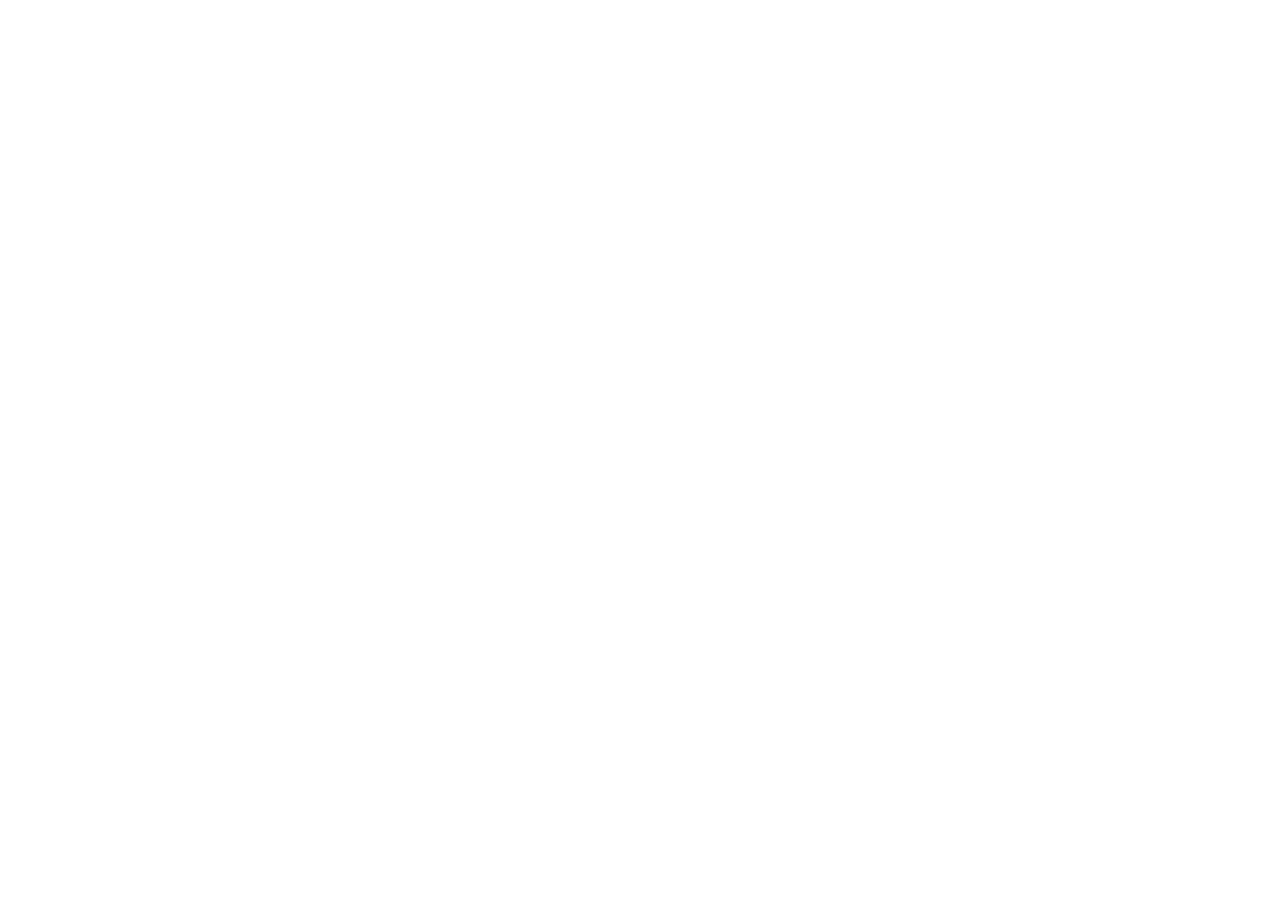
==== index.html @ 9032f62a "First commit" ====
<!DOCTYPE html>
<html>
<head>
    <meta charset='utf-8'>
    <meta http-equiv='X-UA-Compatible' content='IE=edge'>
    <title>Static Test HTML</title>
    <meta name='viewport' content='width=device-width, initial-scale=1'>
    
</head>
<body>
    
</body>
</html>
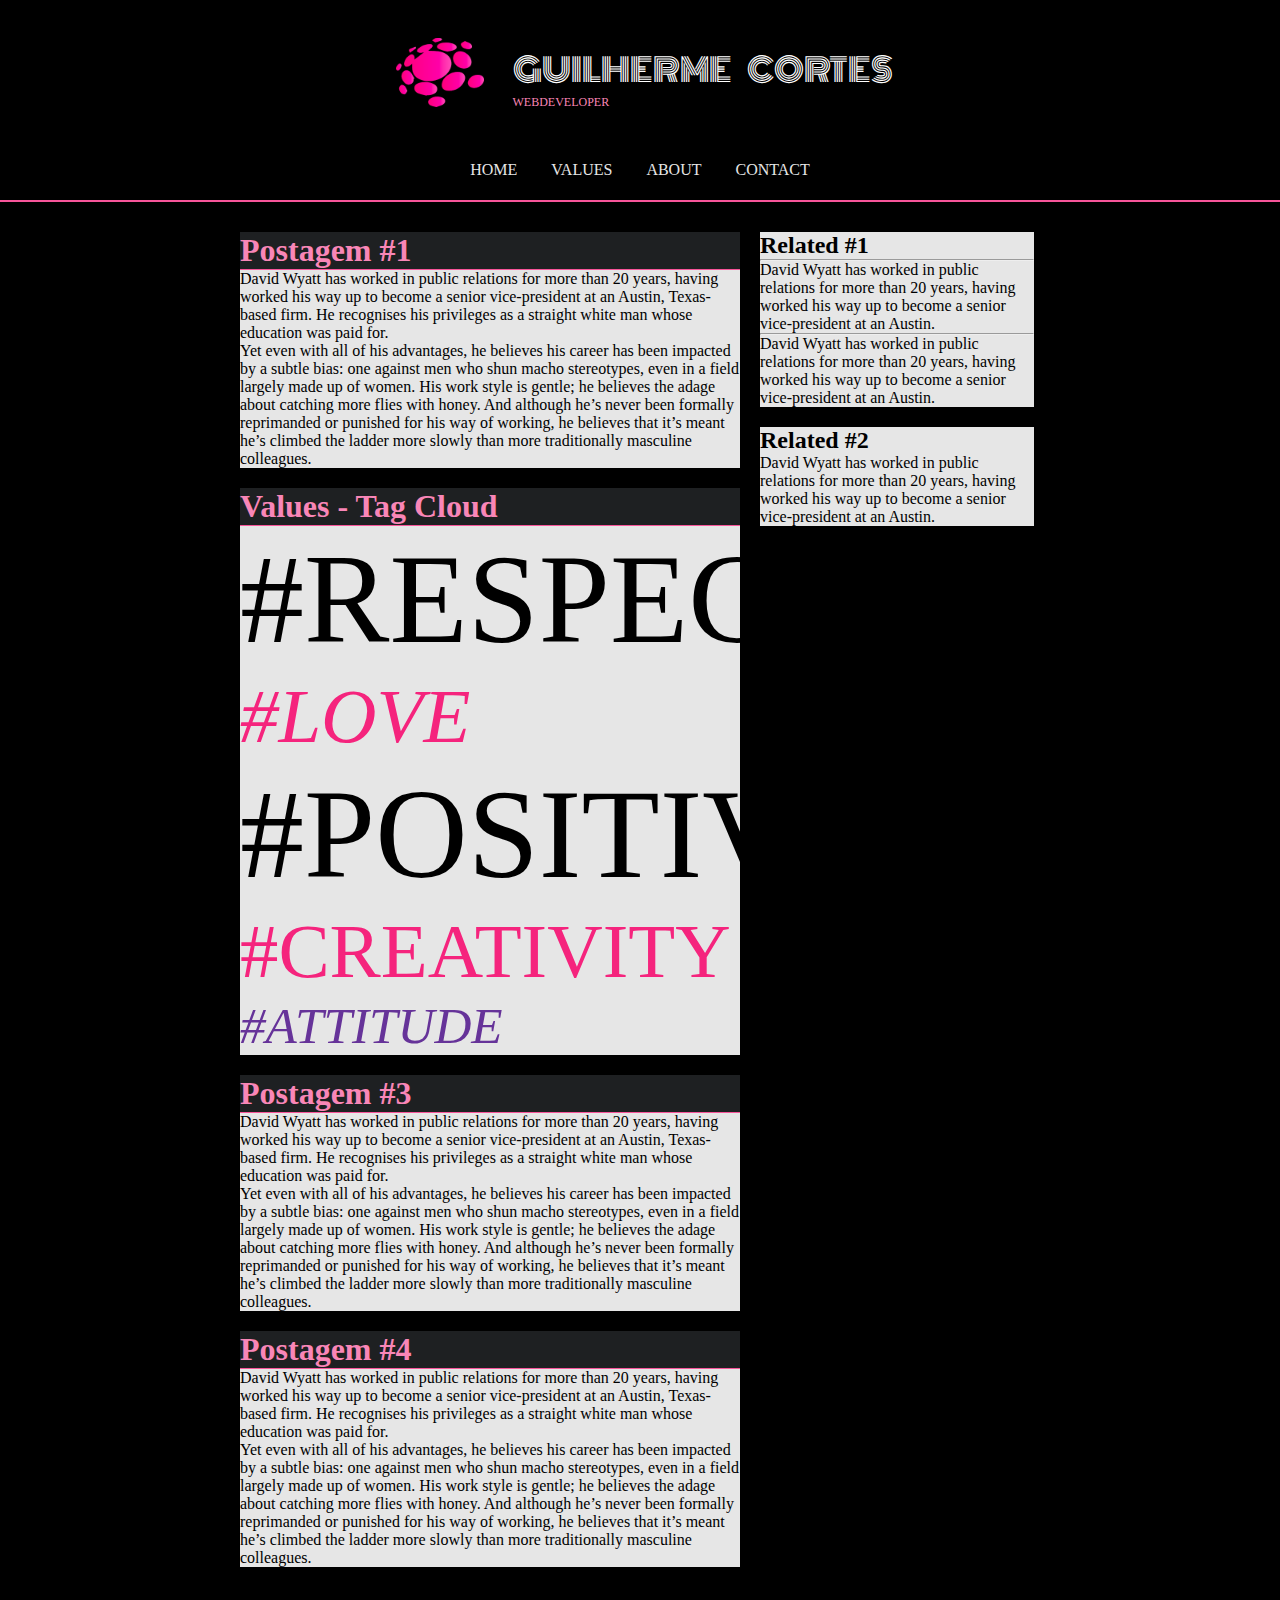
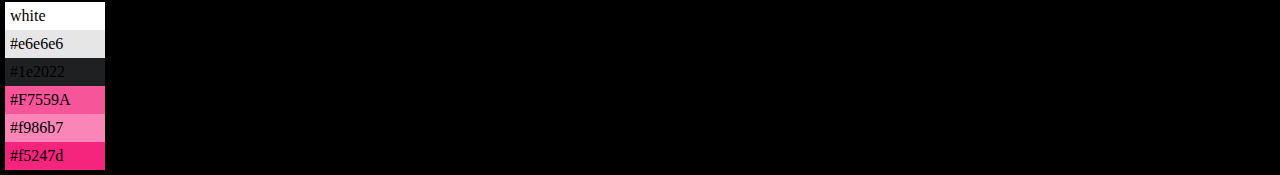
==== commit 06e4c928: "profile modifications" ====
--- a/index.html
+++ b/index.html
@@ -1,13 +1,92 @@
 <!DOCTYPE html>
 <html>
 <head>
-    <meta charset='utf-8'>
-    <meta http-equiv='X-UA-Compatible' content='IE=edge'>
-    <title>Static Test HTML</title>
-    <meta name='viewport' content='width=device-width, initial-scale=1'>
-    
+    <title>Guilherme Cortes - Codaisseur Project</title>
+	<meta charset="utf-8">
+	<link rel="stylesheet" type="text/css" href="styles/style.css">
+	<link rel="preconnect" href="https://fonts.gstatic.com">
+	<link href="https://fonts.googleapis.com/css2?family=Monoton&display=swap" rel="stylesheet">
+	<link href="https://fonts.googleapis.com/css2?family=Big+Shoulders+Inline+Text:wght@800&family=Monoton&display=swap" rel="stylesheet">
+
 </head>
 <body>
+    <header>
+        <div class="div-header">
+            <div class="div-logo">
+                <img src="images/logo.png" class="logo-img">
+                <div class="div-webdev-pink">
+                <span class="guilherme-logo">GUILHERME</span>
+                <p class="webdev-logo">WEBDEVELOPER</p>
+                </div>
+                <span class="cortes-logo">CORTES</span>			
+            </div>	
+            <nav>		
+                <a href="#">HOME</a>
+                <a href="#">VALUES</a>
+                <a href="#">ABOUT</a>
+                <a href="#">CONTACT</a>		
+            </nav>
+        </div>
     
+    </header>
+    
+    <main>
+        <div class="block-post">
+            <div class="postagem">
+                <h1>Postagem #1</h1>
+                <p>David Wyatt has worked in public relations for more than 20 years, having worked his way up to become a senior vice-president at an Austin, Texas-based firm. He recognises his privileges as a straight white man whose education was paid for.</p>  
+    
+                <p>Yet even with all of his advantages, he believes his career has been impacted by a subtle bias: one against men who shun macho stereotypes, even in a field largely made up of women. His work style is gentle; he believes the adage about catching more flies with honey. And although he’s never been formally reprimanded or punished for his way of working, he believes that it’s meant he’s climbed the ladder more slowly than more traditionally masculine colleagues. </p>
+            </div>
+            <div class="postagem">
+                <h1>Values - Tag Cloud</h1>
+                    <div class="wrapper">
+                        <span class="size-0">#RESPECT</span>
+                        <p class="size-1"><em>#LOVE</em></p>
+                        <span class="size-0">#POSITIVE</Span>
+                        <span class="size-1">#CREATIVITY</span>
+                        <span class="size-2"><em>#ATTITUDE</em></span>
+                    </div>	
+            </div>
+            <div class="postagem">
+                <h1>Postagem #3</h1>
+                <p>David Wyatt has worked in public relations for more than 20 years, having worked his way up to become a senior vice-president at an Austin, Texas-based firm. He recognises his privileges as a straight white man whose education was paid for.</p>  
+    
+                <p>Yet even with all of his advantages, he believes his career has been impacted by a subtle bias: one against men who shun macho stereotypes, even in a field largely made up of women. His work style is gentle; he believes the adage about catching more flies with honey. And although he’s never been formally reprimanded or punished for his way of working, he believes that it’s meant he’s climbed the ladder more slowly than more traditionally masculine colleagues. </p>
+            </div>
+            <div class="postagem">
+                <h1>Postagem #4</h1>
+                <p>David Wyatt has worked in public relations for more than 20 years, having worked his way up to become a senior vice-president at an Austin, Texas-based firm. He recognises his privileges as a straight white man whose education was paid for.</p>  
+    
+                <p>Yet even with all of his advantages, he believes his career has been impacted by a subtle bias: one against men who shun macho stereotypes, even in a field largely made up of women. His work style is gentle; he believes the adage about catching more flies with honey. And although he’s never been formally reprimanded or punished for his way of working, he believes that it’s meant he’s climbed the ladder more slowly than more traditionally masculine colleagues. </p>
+            </div>
+        </div>	
+        <aside class="block-related">
+            <div class="related-content">
+            <h2>Related #1</h2> <hr>
+                <p>David Wyatt has worked in public relations for more than 20 years, having worked his way up to become a senior vice-president at an Austin.</p>  <hr>
+                <p>David Wyatt has worked in public relations for more than 20 years, having worked his way up to become a senior vice-president at an Austin.</p>
+            </div>
+            <div class="related-content">
+            <h2>Related #2</h2>
+                <p>David Wyatt has worked in public relations for more than 20 years, having worked his way up to become a senior vice-president at an Austin.</p>
+            </div>
+        </aside>
+    </main>
+    
+    
+    <div id="color-palete">
+        <div id="ffffff" class="padding">white</div>
+        <div id="e6e6e6" class="padding">#e6e6e6</div>
+        <div id="a1e2022" class="padding">#1e2022</div>
+        <div id="F7559A" class="padding">#F7559A</div>
+        <div id="f986b7" class="padding">#f986b7</div>
+        <div id="f5247d" class="padding">#f5247d</div>
+    </div>
+    
+    
+    
+    
+    </body> 
 </body>
 </html>--- a/styles/style.css
+++ b/styles/style.css
@@ -0,0 +1,153 @@
+* {
+	margin: 0;
+	padding: 0;
+}
+/*
+* {border: 1px solid red;} 
+
+/**/
+html{
+	height: 100% /*Added to make background linear-gradient no 
+					repeat on the <body>. Ref.: https://stackoverflow.com/questions/2869212/css3-gradient-background-set-on-body-doesnt-stretch-but-instead-repeats*/
+}
+
+body {
+		/*
+	background: rgb(30,32,34);
+	background: linear-gradient(210deg, rgba(30,32,34,1) 50%, rgba(230,230,230,1) 100%);
+	background-repeat: no-repeat;
+	background-attachment: fixed; */
+	background-color: black;
+}
+
+.div-header {
+	min-width: 932px;
+	height: 200px;
+	margin: 0 auto;
+	text-align: center;
+	border-bottom: 2px solid #F7559A;
+}
+
+.div-logo {
+	display: inline-flex;
+	margin-top: 35px;
+	height: 75px;
+}
+
+.logo-img{
+	width: 100px;
+	height: 75px;
+	
+}
+
+.div-webdev-pink {
+	text-align: left;
+	margin-left: 25px;
+	margin-top: 10px;
+}
+.guilherme-logo {
+	font-family: 'Monoton', cursive;	
+	font-size: 2em;
+	color: #ffffff;
+
+}
+
+.cortes-logo {	
+	margin-left: 15px;
+	margin-top: 10px;
+	font-family: 'Monoton', cursive;
+	font-size: 2em;
+	color: #ffffff;
+}
+
+.webdev-logo {
+	color: #f986b7;
+	font-size: 0.75em;
+}
+
+/* Format <nav> and anchors inside nav-bar div
+--------------------------------*/
+nav {
+	margin-top: 32px;
+	
+}
+
+nav a{
+
+	display: inline-block;
+	padding: 15px 0;
+	margin: 0 15px;
+	text-decoration: none;
+	color: #e6e6e6;
+	font-size: 1em;	
+
+
+}
+
+nav a:hover {
+	
+	color: white;
+	border-bottom: solid 2px #F7559A;
+}
+
+#color-palete{
+	width: 100px;
+	padding: 5px;
+}
+.padding {
+	padding: 5px;
+	border: none;
+}
+
+/* Format <main> and post div
+--------------------------------*/
+
+main {
+	width: 800px;
+	min-width: 800px;
+	margin: 10px auto;
+	display: flex;
+}
+
+.postagem {
+	background-color: #e6e6e6;
+	margin: 20px 0;
+	width: 500px;
+	/*border: 2px solid #F7559A;*/
+	
+}
+
+.postagem h1 {
+	border-bottom: 1px solid #F7559A;
+	background-color: #1e2022;
+	color: #f986b7;
+}
+
+/* Format <aside> related content
+--------------------------------*/
+
+.related-content {
+	width: 274px;
+	background-color: #e6e6e6;
+	margin-top: 20px;
+	margin-left: 20px;
+
+}
+
+/* Formatting hashtags# -- Viewport units ("vh" e "vw")
+--------------------------------*/
+
+.size-0 {font-size: 10vw;}
+.size-1 {font-size: 6vw; color: #f5247d}
+.size-2 {font-size: 4vw; color: rebeccapurple;}
+.wrapper{}
+
+
+/* Pallete colors
+--------------------------------*/
+#F7559A { background-color: #F7559A }
+#ffffff { background-color: #ffffff }
+#a1e2022 { background-color: #1e2022 }
+#f986b7 { background-color: #f986b7 }
+#f5247d { background-color: #f5247d }
+#e6e6e6 { background-color: #e6e6e6 }
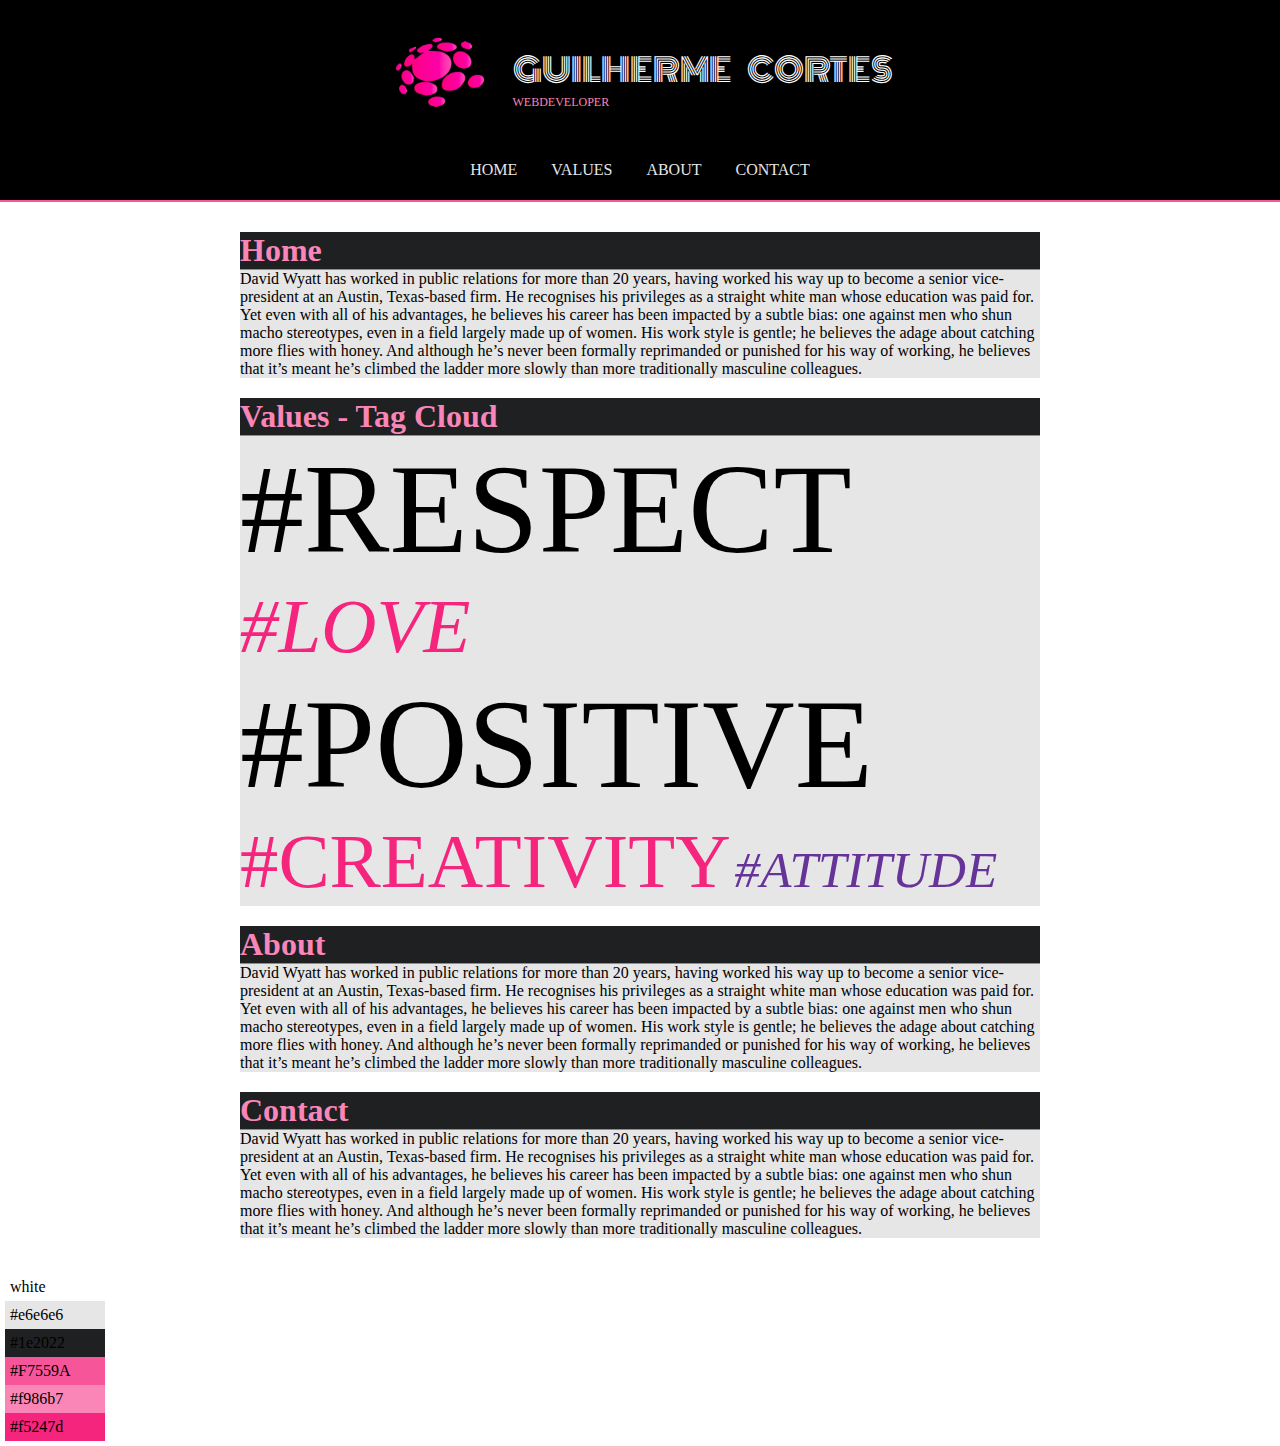
==== commit 61baaaa6: "New Content" ====
--- a/index.html
+++ b/index.html
@@ -33,7 +33,7 @@
     <main>
         <div class="block-post">
             <div class="postagem">
-                <h1>Postagem #1</h1>
+                <h1>Home</h1>
                 <p>David Wyatt has worked in public relations for more than 20 years, having worked his way up to become a senior vice-president at an Austin, Texas-based firm. He recognises his privileges as a straight white man whose education was paid for.</p>  
     
                 <p>Yet even with all of his advantages, he believes his career has been impacted by a subtle bias: one against men who shun macho stereotypes, even in a field largely made up of women. His work style is gentle; he believes the adage about catching more flies with honey. And although he’s never been formally reprimanded or punished for his way of working, he believes that it’s meant he’s climbed the ladder more slowly than more traditionally masculine colleagues. </p>
@@ -49,29 +49,19 @@
                     </div>	
             </div>
             <div class="postagem">
-                <h1>Postagem #3</h1>
+                <h1>About</h1>
                 <p>David Wyatt has worked in public relations for more than 20 years, having worked his way up to become a senior vice-president at an Austin, Texas-based firm. He recognises his privileges as a straight white man whose education was paid for.</p>  
     
                 <p>Yet even with all of his advantages, he believes his career has been impacted by a subtle bias: one against men who shun macho stereotypes, even in a field largely made up of women. His work style is gentle; he believes the adage about catching more flies with honey. And although he’s never been formally reprimanded or punished for his way of working, he believes that it’s meant he’s climbed the ladder more slowly than more traditionally masculine colleagues. </p>
             </div>
             <div class="postagem">
-                <h1>Postagem #4</h1>
+                <h1>Contact</h1>
                 <p>David Wyatt has worked in public relations for more than 20 years, having worked his way up to become a senior vice-president at an Austin, Texas-based firm. He recognises his privileges as a straight white man whose education was paid for.</p>  
     
                 <p>Yet even with all of his advantages, he believes his career has been impacted by a subtle bias: one against men who shun macho stereotypes, even in a field largely made up of women. His work style is gentle; he believes the adage about catching more flies with honey. And although he’s never been formally reprimanded or punished for his way of working, he believes that it’s meant he’s climbed the ladder more slowly than more traditionally masculine colleagues. </p>
             </div>
         </div>	
-        <aside class="block-related">
-            <div class="related-content">
-            <h2>Related #1</h2> <hr>
-                <p>David Wyatt has worked in public relations for more than 20 years, having worked his way up to become a senior vice-president at an Austin.</p>  <hr>
-                <p>David Wyatt has worked in public relations for more than 20 years, having worked his way up to become a senior vice-president at an Austin.</p>
-            </div>
-            <div class="related-content">
-            <h2>Related #2</h2>
-                <p>David Wyatt has worked in public relations for more than 20 years, having worked his way up to become a senior vice-president at an Austin.</p>
-            </div>
-        </aside>
+        
     </main>
     
     
--- a/styles/style.css
+++ b/styles/style.css
@@ -17,7 +17,7 @@
 	background: linear-gradient(210deg, rgba(30,32,34,1) 50%, rgba(230,230,230,1) 100%);
 	background-repeat: no-repeat;
 	background-attachment: fixed; */
-	background-color: black;
+	background-color: whitesmoke);
 }
 
 .div-header {
@@ -26,6 +26,7 @@
 	margin: 0 auto;
 	text-align: center;
 	border-bottom: 2px solid #F7559A;
+	background-color: black;
 }
 
 .div-logo {
@@ -112,7 +113,7 @@
 .postagem {
 	background-color: #e6e6e6;
 	margin: 20px 0;
-	width: 500px;
+	width: 800px;
 	/*border: 2px solid #F7559A;*/
 	
 }
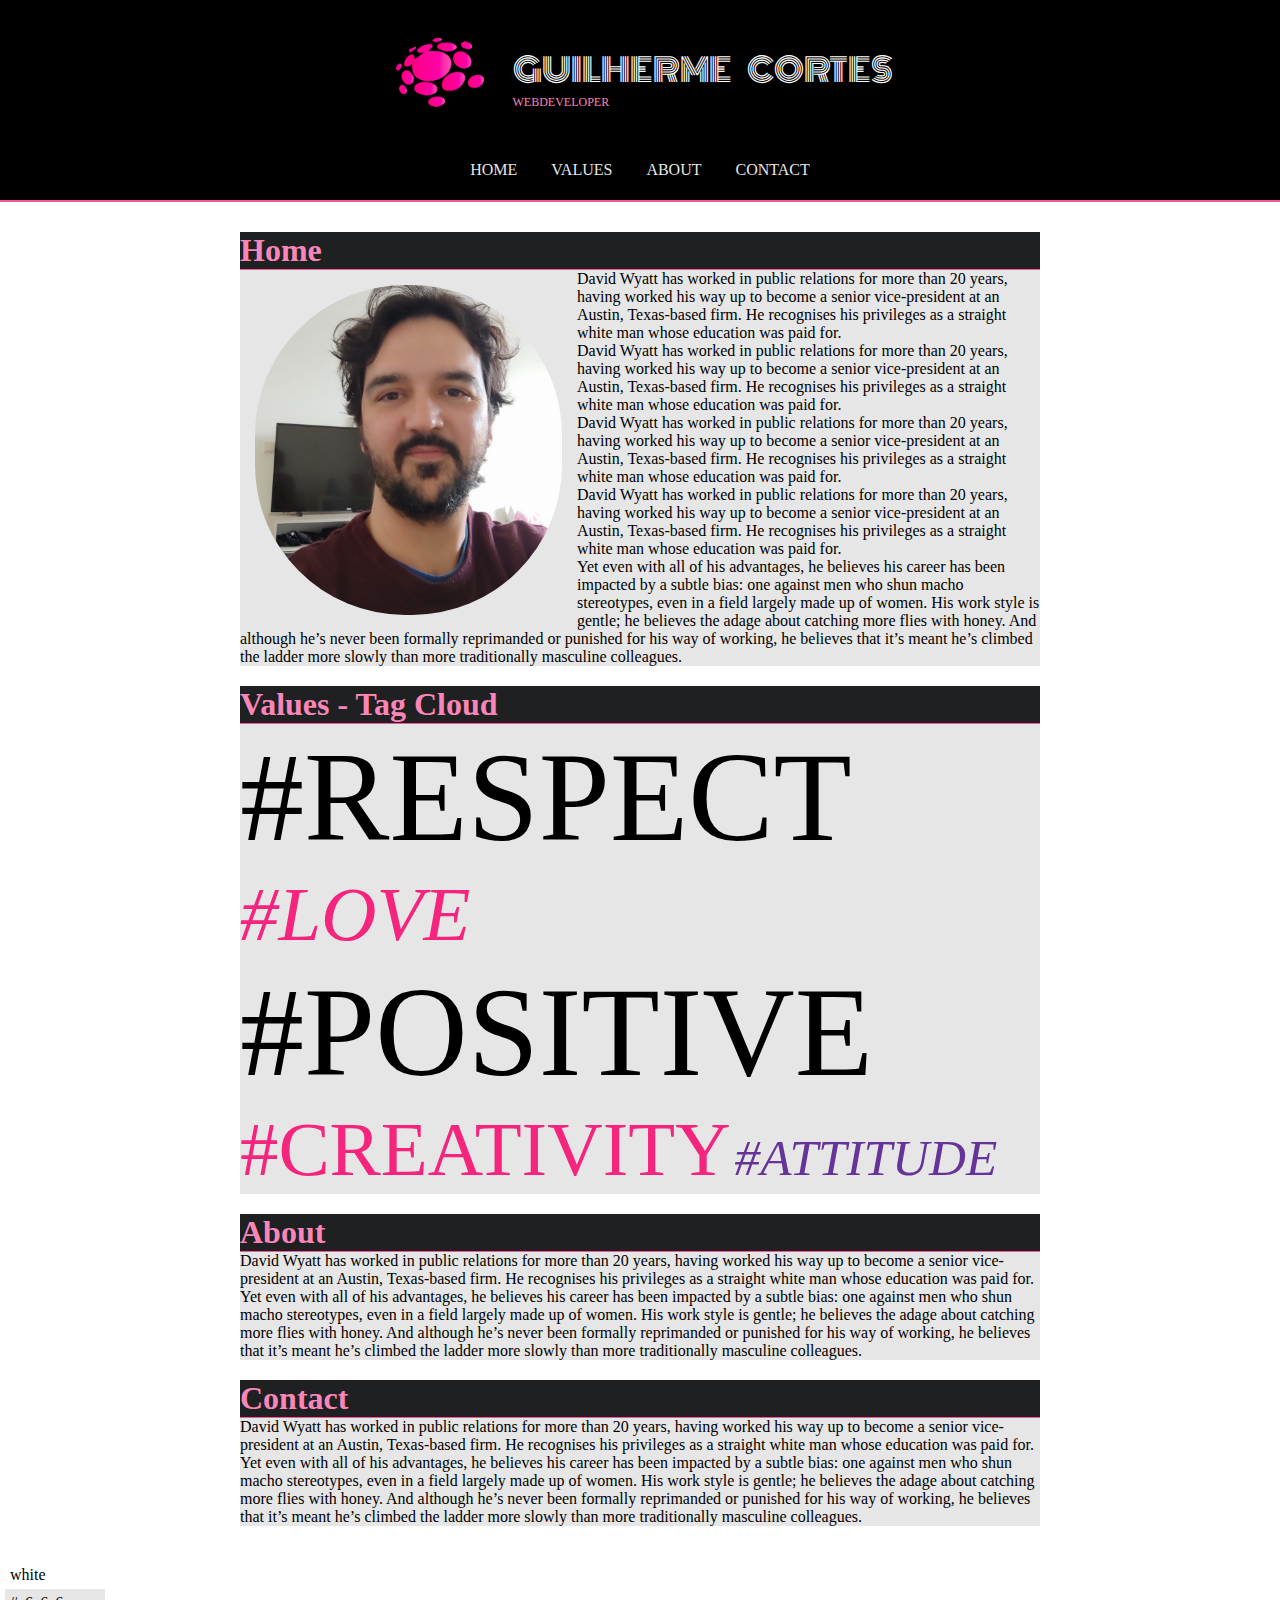
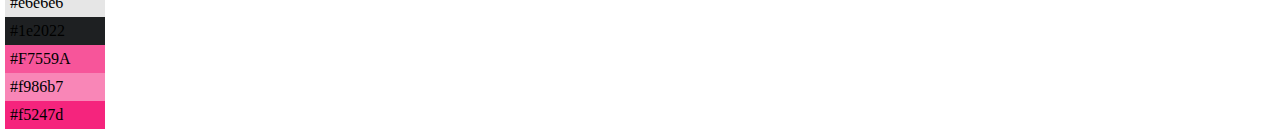
==== commit 74831cc8: "New Content 2" ====
--- a/index.html
+++ b/index.html
@@ -34,6 +34,10 @@
         <div class="block-post">
             <div class="postagem">
                 <h1>Home</h1>
+                <img src="images/perfil-coda.jpeg" alt="" id="perfil">
+                <p>David Wyatt has worked in public relations for more than 20 years, having worked his way up to become a senior vice-president at an Austin, Texas-based firm. He recognises his privileges as a straight white man whose education was paid for.</p>  
+                <p>David Wyatt has worked in public relations for more than 20 years, having worked his way up to become a senior vice-president at an Austin, Texas-based firm. He recognises his privileges as a straight white man whose education was paid for.</p>  
+                <p>David Wyatt has worked in public relations for more than 20 years, having worked his way up to become a senior vice-president at an Austin, Texas-based firm. He recognises his privileges as a straight white man whose education was paid for.</p>  
                 <p>David Wyatt has worked in public relations for more than 20 years, having worked his way up to become a senior vice-president at an Austin, Texas-based firm. He recognises his privileges as a straight white man whose education was paid for.</p>  
     
                 <p>Yet even with all of his advantages, he believes his career has been impacted by a subtle bias: one against men who shun macho stereotypes, even in a field largely made up of women. His work style is gentle; he believes the adage about catching more flies with honey. And although he’s never been formally reprimanded or punished for his way of working, he believes that it’s meant he’s climbed the ladder more slowly than more traditionally masculine colleagues. </p>
--- a/styles/style.css
+++ b/styles/style.css
@@ -39,6 +39,13 @@
 	width: 100px;
 	height: 75px;
 	
+}
+#perfil {
+	width: 307px;
+	height: 330px;
+	float: left;
+	border-radius: 150px;
+	margin: 15px;
 }
 
 .div-webdev-pink {
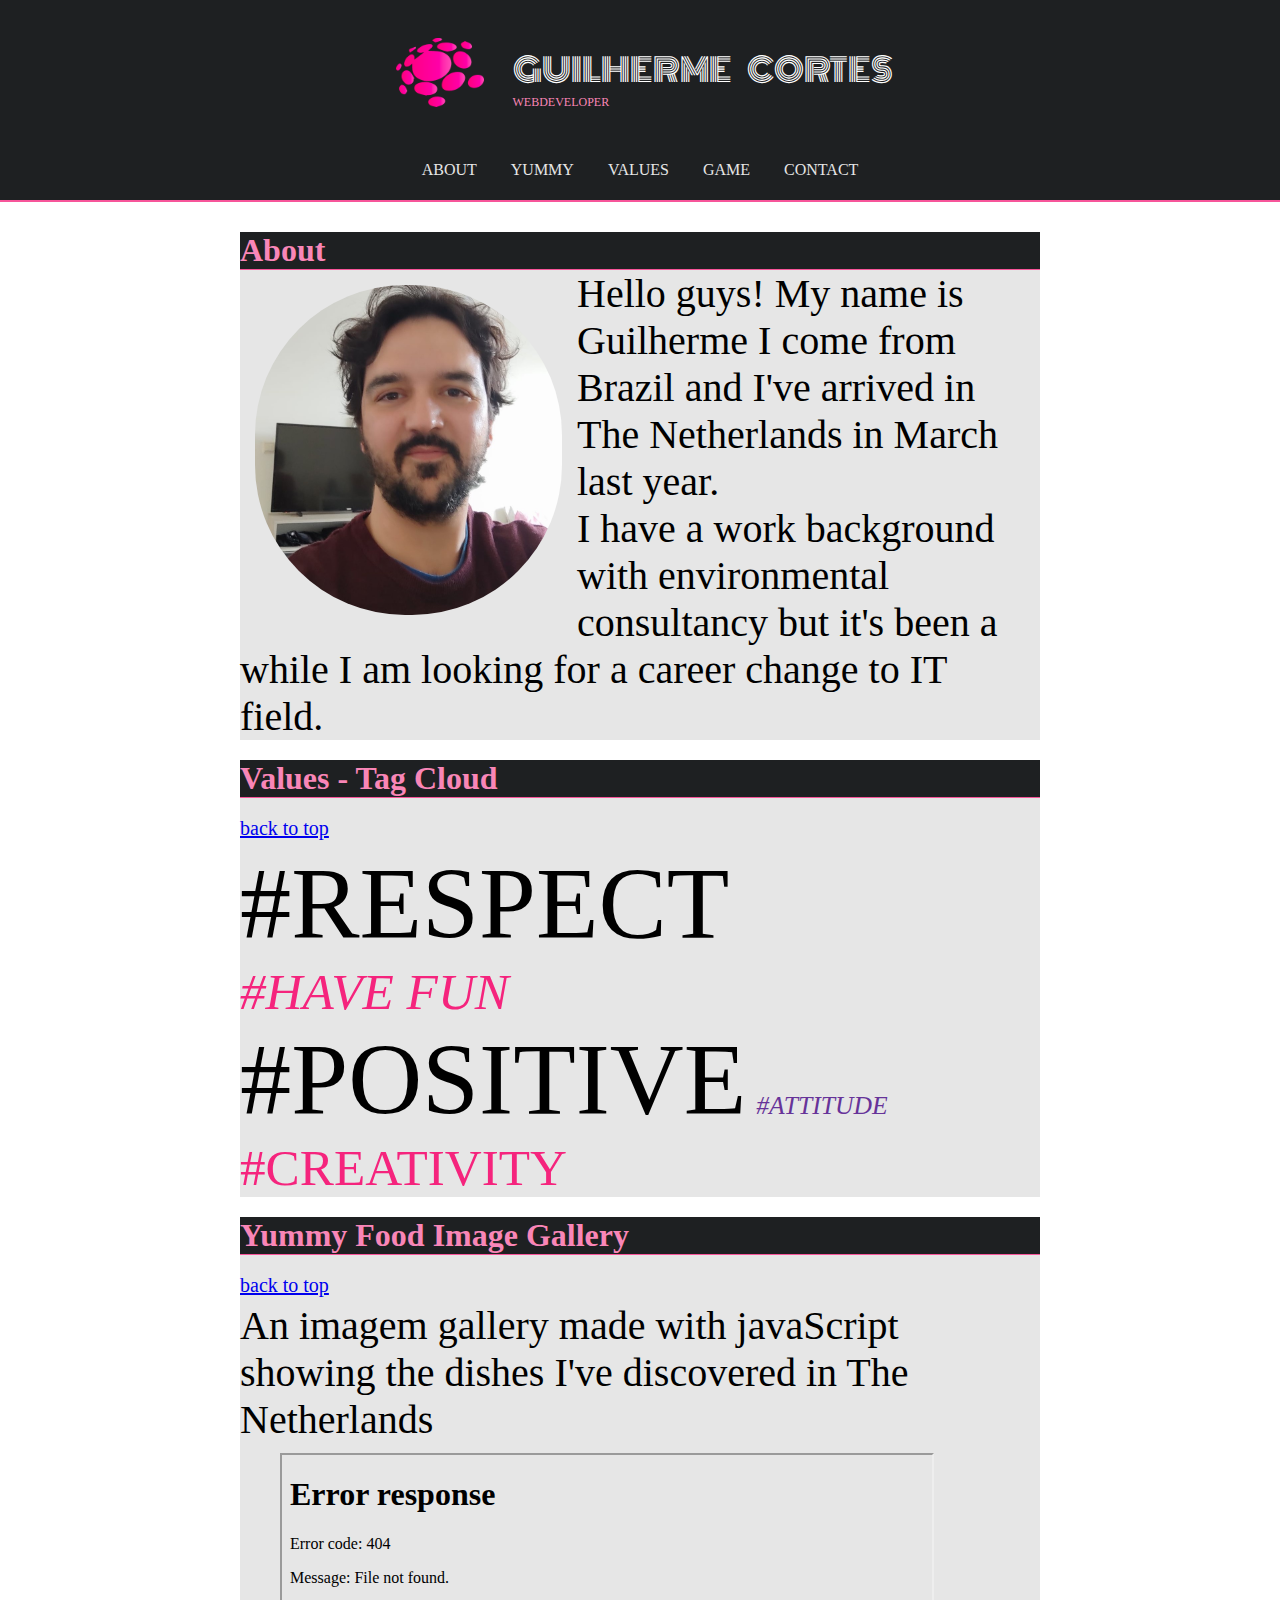
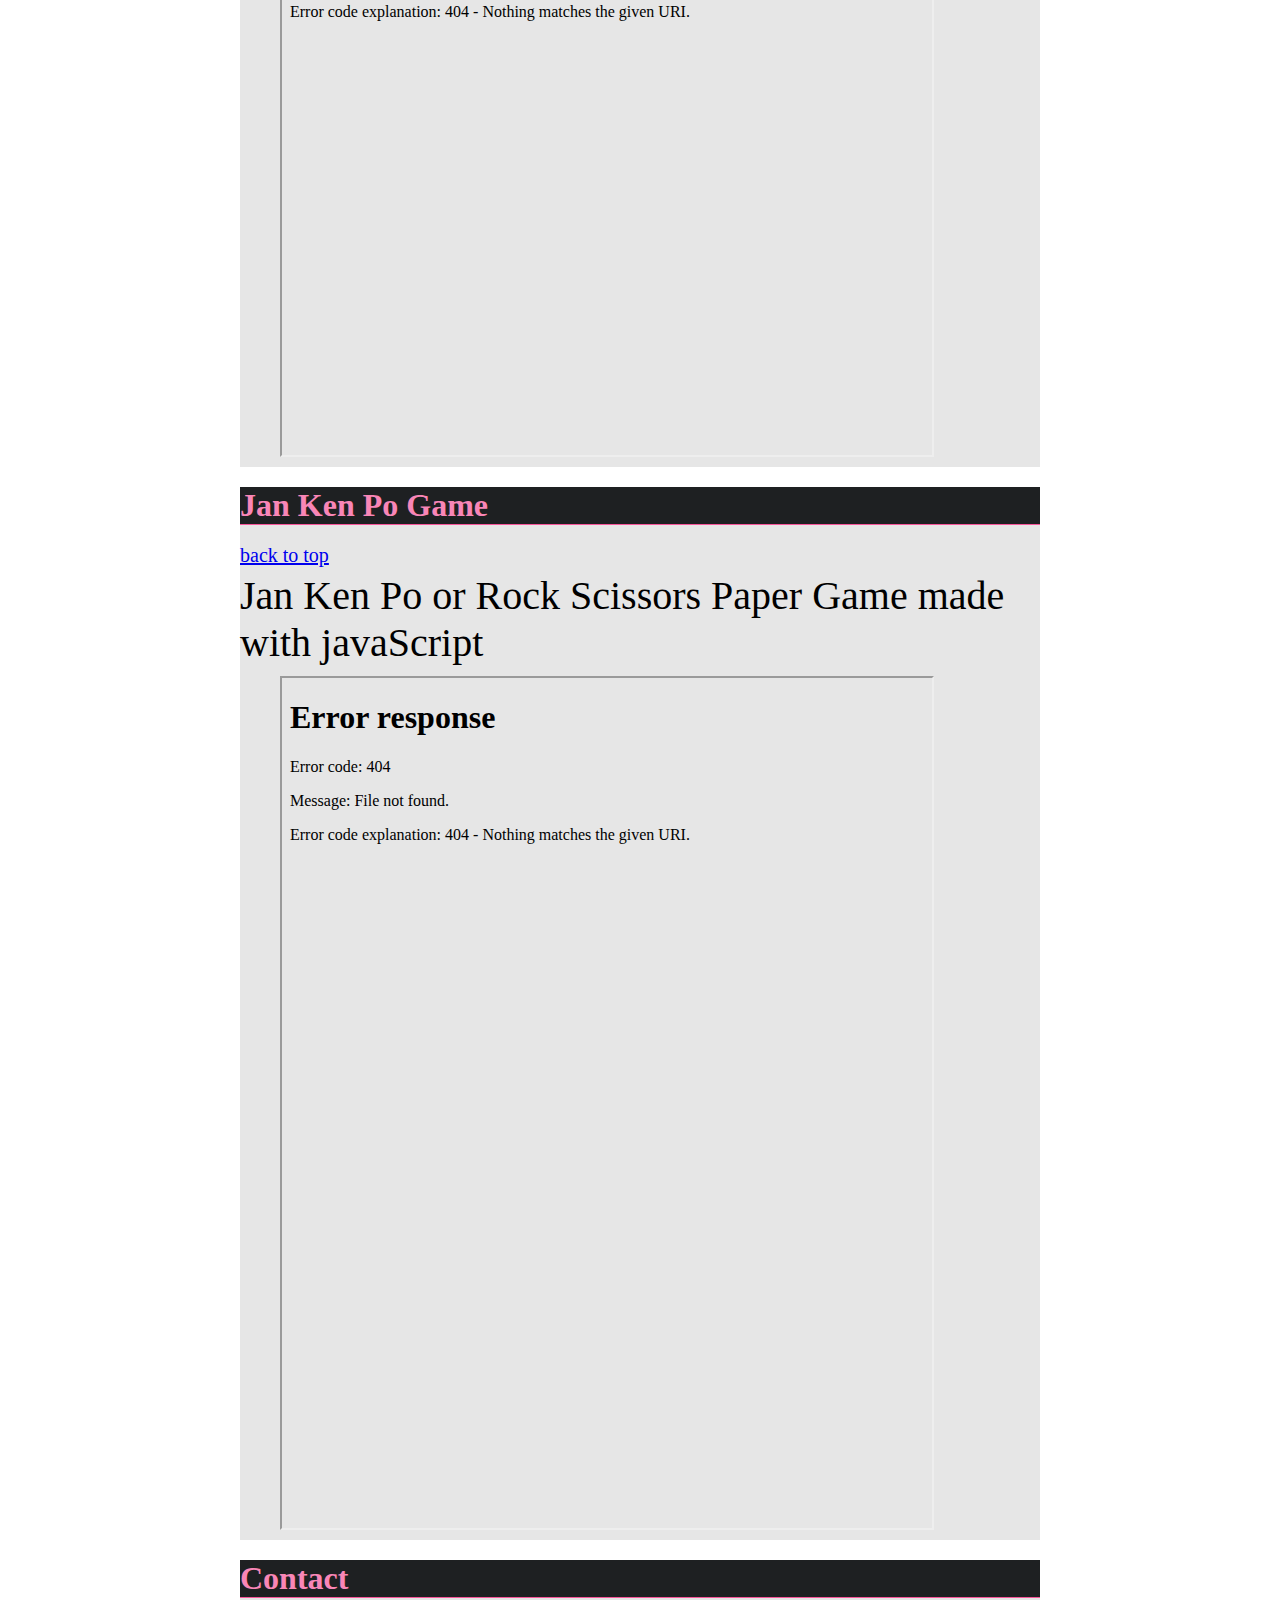
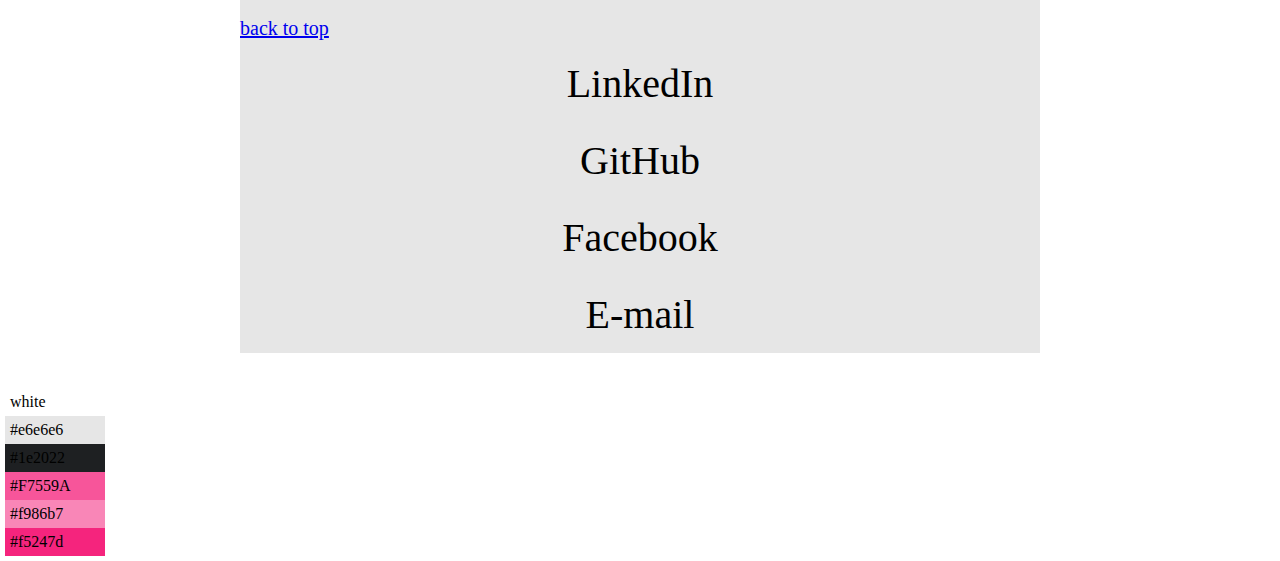
==== commit ad867cea: "final version 1.0" ====
--- a/index.html
+++ b/index.html
@@ -11,20 +11,21 @@
 </head>
 <body>
     <header>
-        <div class="div-header">
+        <div class="div-header" id="top">
             <div class="div-logo">
                 <img src="images/logo.png" class="logo-img">
                 <div class="div-webdev-pink">
-                <span class="guilherme-logo">GUILHERME</span>
-                <p class="webdev-logo">WEBDEVELOPER</p>
+                    <span class="guilherme-logo">GUILHERME</span>
+                    <p class="webdev-logo">WEBDEVELOPER</p>
                 </div>
                 <span class="cortes-logo">CORTES</span>			
             </div>	
             <nav>		
-                <a href="#">HOME</a>
-                <a href="#">VALUES</a>
-                <a href="#">ABOUT</a>
-                <a href="#">CONTACT</a>		
+                <a href="#about">ABOUT</a>
+                <a href="#food">YUMMY</a>
+                <a href="#values">VALUES</a>
+                <a href="#game">GAME</a>
+                <a href="#contact">CONTACT</a>		
             </nav>
         </div>
     
@@ -32,38 +33,57 @@
     
     <main>
         <div class="block-post">
-            <div class="postagem">
-                <h1>Home</h1>
-                <img src="images/perfil-coda.jpeg" alt="" id="perfil">
-                <p>David Wyatt has worked in public relations for more than 20 years, having worked his way up to become a senior vice-president at an Austin, Texas-based firm. He recognises his privileges as a straight white man whose education was paid for.</p>  
-                <p>David Wyatt has worked in public relations for more than 20 years, having worked his way up to become a senior vice-president at an Austin, Texas-based firm. He recognises his privileges as a straight white man whose education was paid for.</p>  
-                <p>David Wyatt has worked in public relations for more than 20 years, having worked his way up to become a senior vice-president at an Austin, Texas-based firm. He recognises his privileges as a straight white man whose education was paid for.</p>  
-                <p>David Wyatt has worked in public relations for more than 20 years, having worked his way up to become a senior vice-president at an Austin, Texas-based firm. He recognises his privileges as a straight white man whose education was paid for.</p>  
-    
-                <p>Yet even with all of his advantages, he believes his career has been impacted by a subtle bias: one against men who shun macho stereotypes, even in a field largely made up of women. His work style is gentle; he believes the adage about catching more flies with honey. And although he’s never been formally reprimanded or punished for his way of working, he believes that it’s meant he’s climbed the ladder more slowly than more traditionally masculine colleagues. </p>
+            <div class="postagem" id="about">
+                <h1>About</h1>
+                <img src="images/perfil-coda.jpeg" alt="" class="wrapper" id="perfil">
+                <p>Hello guys! My name is Guilherme I come from Brazil and I've arrived 
+                    in The Netherlands in March last year.</p>
+                <p>I have a work background with environmental consultancy but it's been 
+                    a while I am looking for a career change to IT field.</p>
+                
             </div>
-            <div class="postagem">
-                <h1>Values - Tag Cloud</h1>
+            <div class="postagem" id="values">
+                <h1>Values - Tag Cloud</h1><a href="#top" class="back">back to top</a>
                     <div class="wrapper">
                         <span class="size-0">#RESPECT</span>
-                        <p class="size-1"><em>#LOVE</em></p>
+                        <p class="size-1"><em>#HAVE FUN</em></p>
                         <span class="size-0">#POSITIVE</Span>
+                        <span class="size-2"><em>#ATTITUDE</em></span>
                         <span class="size-1">#CREATIVITY</span>
-                        <span class="size-2"><em>#ATTITUDE</em></span>
                     </div>	
             </div>
-            <div class="postagem">
-                <h1>About</h1>
-                <p>David Wyatt has worked in public relations for more than 20 years, having worked his way up to become a senior vice-president at an Austin, Texas-based firm. He recognises his privileges as a straight white man whose education was paid for.</p>  
-    
-                <p>Yet even with all of his advantages, he believes his career has been impacted by a subtle bias: one against men who shun macho stereotypes, even in a field largely made up of women. His work style is gentle; he believes the adage about catching more flies with honey. And although he’s never been formally reprimanded or punished for his way of working, he believes that it’s meant he’s climbed the ladder more slowly than more traditionally masculine colleagues. </p>
+            <div class="postagem" id="food">
+                <h1>Yummy Food Image Gallery</h1><a href="#top" class="back">back to top</a>
+                <p> An imagem gallery made with javaScript showing the dishes I've discovered in 
+                    The Netherlands</p>
+                <iframe id="inlineFrame"
+                title="Inline Frame Example"
+                width="650"
+                height="600"
+                src="/home/guilherme/Desktop/web-developer/mozilla/javaScript/image-gallery/gallery-start/index.html">
+                </iframe>
             </div>
-            <div class="postagem">
-                <h1>Contact</h1>
-                <p>David Wyatt has worked in public relations for more than 20 years, having worked his way up to become a senior vice-president at an Austin, Texas-based firm. He recognises his privileges as a straight white man whose education was paid for.</p>  
-    
-                <p>Yet even with all of his advantages, he believes his career has been impacted by a subtle bias: one against men who shun macho stereotypes, even in a field largely made up of women. His work style is gentle; he believes the adage about catching more flies with honey. And although he’s never been formally reprimanded or punished for his way of working, he believes that it’s meant he’s climbed the ladder more slowly than more traditionally masculine colleagues. </p>
+
+            <div class="postagem" id="game">
+                <h1>Jan Ken Po Game</h1><a href="#top" class="back">back to top</a>
+                <p> Jan Ken Po or Rock Scissors Paper Game made with javaScript</p>
+                <iframe id="inlineFrame"
+                title="Inline Frame Example"
+                width="650"
+                height="850"
+                src="/home/guilherme/Desktop/web-developer/mozilla/javaScript/jokenpo/jokenpo-v3.html">
+                </iframe>
             </div>
+
+            <div class="postagem" id="contact">
+                <h1>Contact</h1> <a href="#top" class="back">back to top</a>
+                <ul>
+                    <li>LinkedIn</li>
+                    <li>GitHub</li>
+                    <li>Facebook</li>
+                    <li>E-mail</li>
+                </ul>
+                </div>
         </div>	
         
     </main>
--- a/styles/style.css
+++ b/styles/style.css
@@ -26,7 +26,7 @@
 	margin: 0 auto;
 	text-align: center;
 	border-bottom: 2px solid #F7559A;
-	background-color: black;
+	background-color: #1e2022;
 }
 
 .div-logo {
@@ -46,7 +46,10 @@
 	float: left;
 	border-radius: 150px;
 	margin: 15px;
+	display: flow-root;
 }
+
+
 
 .div-webdev-pink {
 	text-align: left;
@@ -97,6 +100,10 @@
 	color: white;
 	border-bottom: solid 2px #F7559A;
 }
+.back {
+	font-size: 0.5em;
+	text-align: right;
+}
 
 #color-palete{
 	width: 100px;
@@ -117,10 +124,17 @@
 	display: flex;
 }
 
+#inlineFrame {
+	margin-top: 10px;
+	margin-left: 40px;
+	text-align: center;
+}
+
 .postagem {
 	background-color: #e6e6e6;
 	margin: 20px 0;
 	width: 800px;
+	font-size: 2.5em
 	/*border: 2px solid #F7559A;*/
 	
 }
@@ -129,10 +143,16 @@
 	border-bottom: 1px solid #F7559A;
 	background-color: #1e2022;
 	color: #f986b7;
+	font-size: 0.8em
+	}
+
+li {
+	padding: 15px;
+	text-align: center;
+	list-style-type: none;
 }
-
 /* Format <aside> related content
---------------------------------*/
+--------------------------------
 
 .related-content {
 	width: 274px;
@@ -140,14 +160,14 @@
 	margin-top: 20px;
 	margin-left: 20px;
 
-}
+}*/
 
 /* Formatting hashtags# -- Viewport units ("vh" e "vw")
 --------------------------------*/
 
-.size-0 {font-size: 10vw;}
-.size-1 {font-size: 6vw; color: #f5247d}
-.size-2 {font-size: 4vw; color: rebeccapurple;}
+.size-0 {font-size: 8vw;}
+.size-1 {font-size: 4vw; color: #f5247d}
+.size-2 {font-size: 2vw; color: rebeccapurple;}
 .wrapper{}
 
 
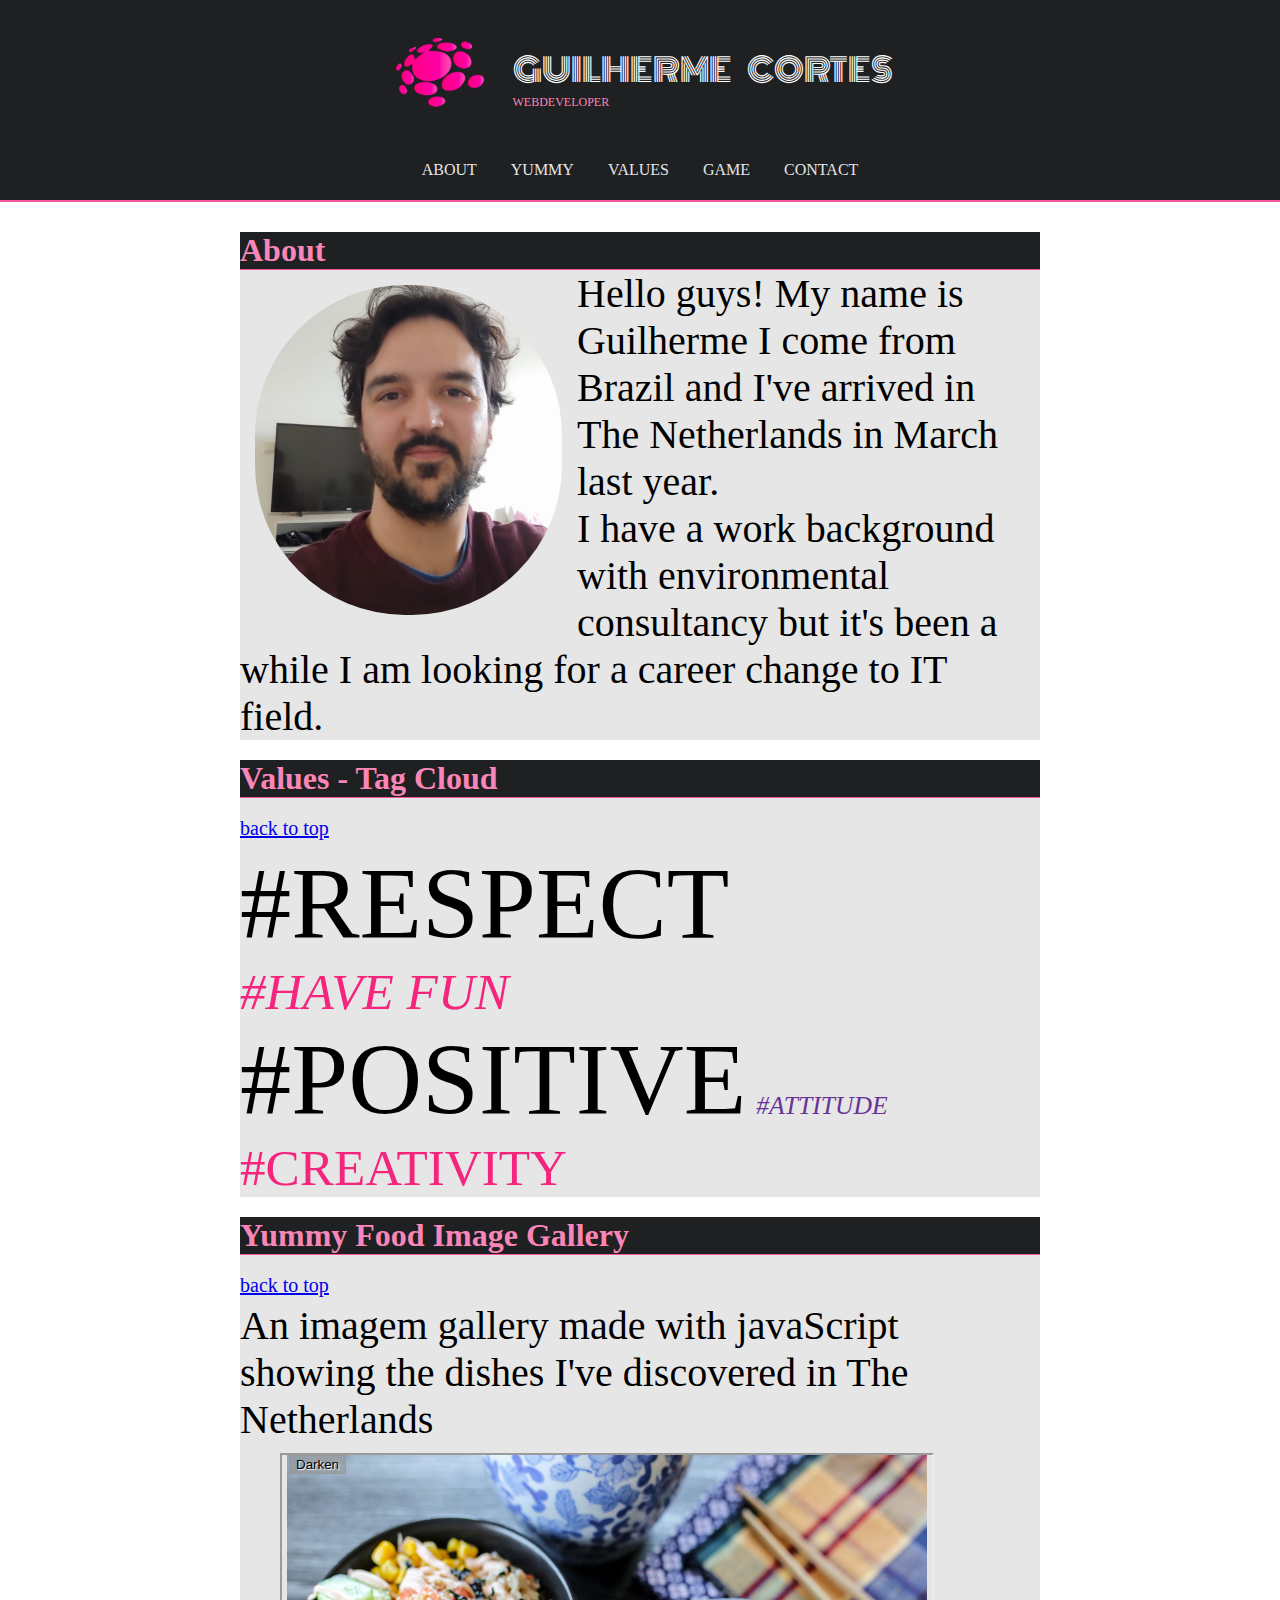
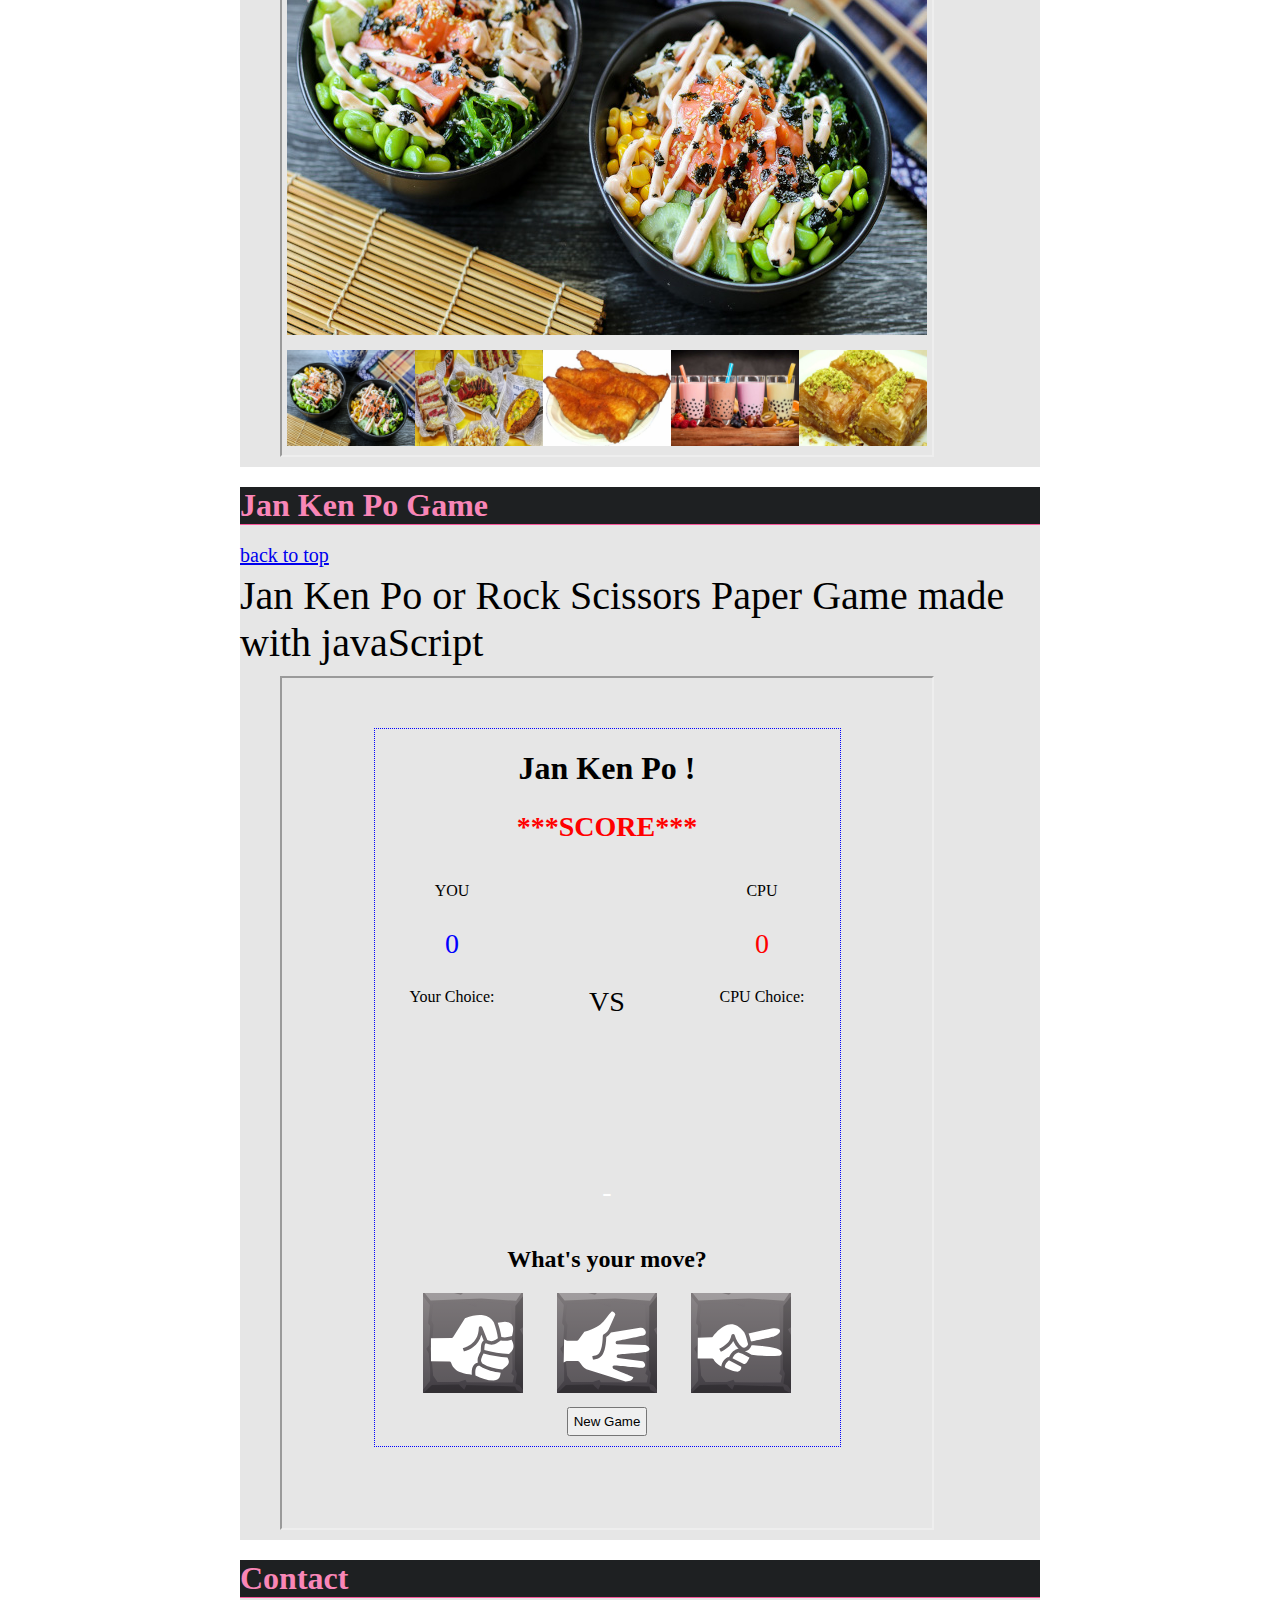
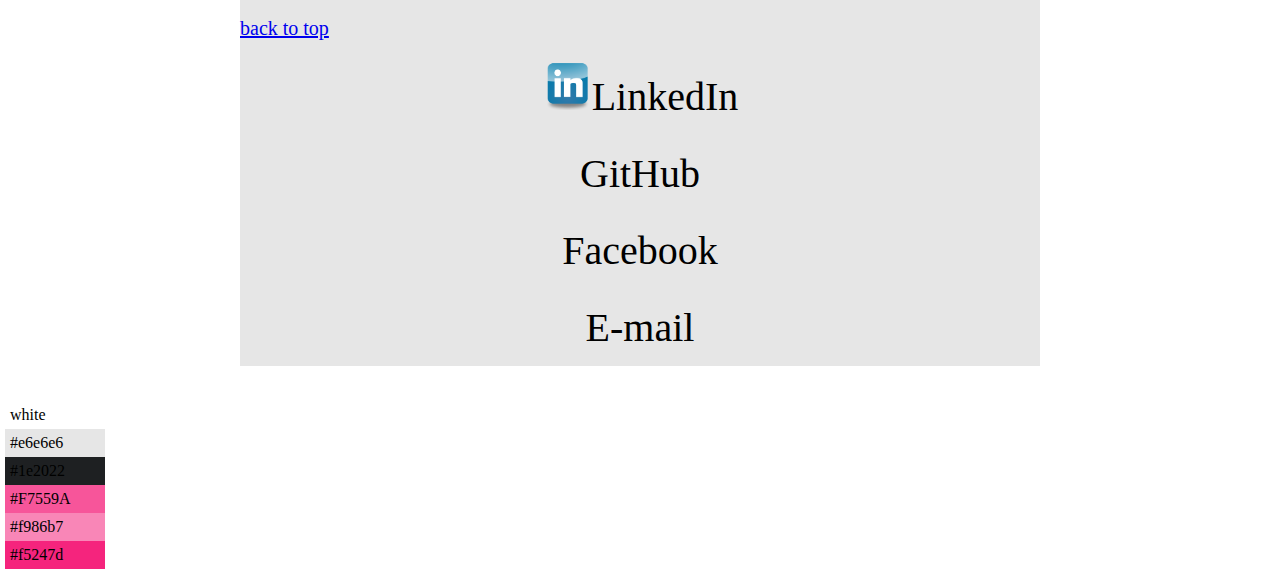
==== commit c002aa7f: "Update site" ====
--- a/index.html
+++ b/index.html
@@ -60,7 +60,7 @@
                 title="Inline Frame Example"
                 width="650"
                 height="600"
-                src="/home/guilherme/Desktop/web-developer/mozilla/javaScript/image-gallery/gallery-start/index.html">
+                src="gallery.html">
                 </iframe>
             </div>
 
@@ -71,14 +71,14 @@
                 title="Inline Frame Example"
                 width="650"
                 height="850"
-                src="/home/guilherme/Desktop/web-developer/mozilla/javaScript/jokenpo/jokenpo-v3.html">
+                src="jokenpo-v3.html">
                 </iframe>
             </div>
 
             <div class="postagem" id="contact">
                 <h1>Contact</h1> <a href="#top" class="back">back to top</a>
                 <ul>
-                    <li>LinkedIn</li>
+                    <li><img src="images/linkedin.png" alt="">LinkedIn</li>
                     <li>GitHub</li>
                     <li>Facebook</li>
                     <li>E-mail</li>
--- a/styles/style.css
+++ b/styles/style.css
@@ -151,6 +151,11 @@
 	text-align: center;
 	list-style-type: none;
 }
+ul img {
+	width: 50px;
+	height: 50px;	
+	
+}
 /* Format <aside> related content
 --------------------------------
 
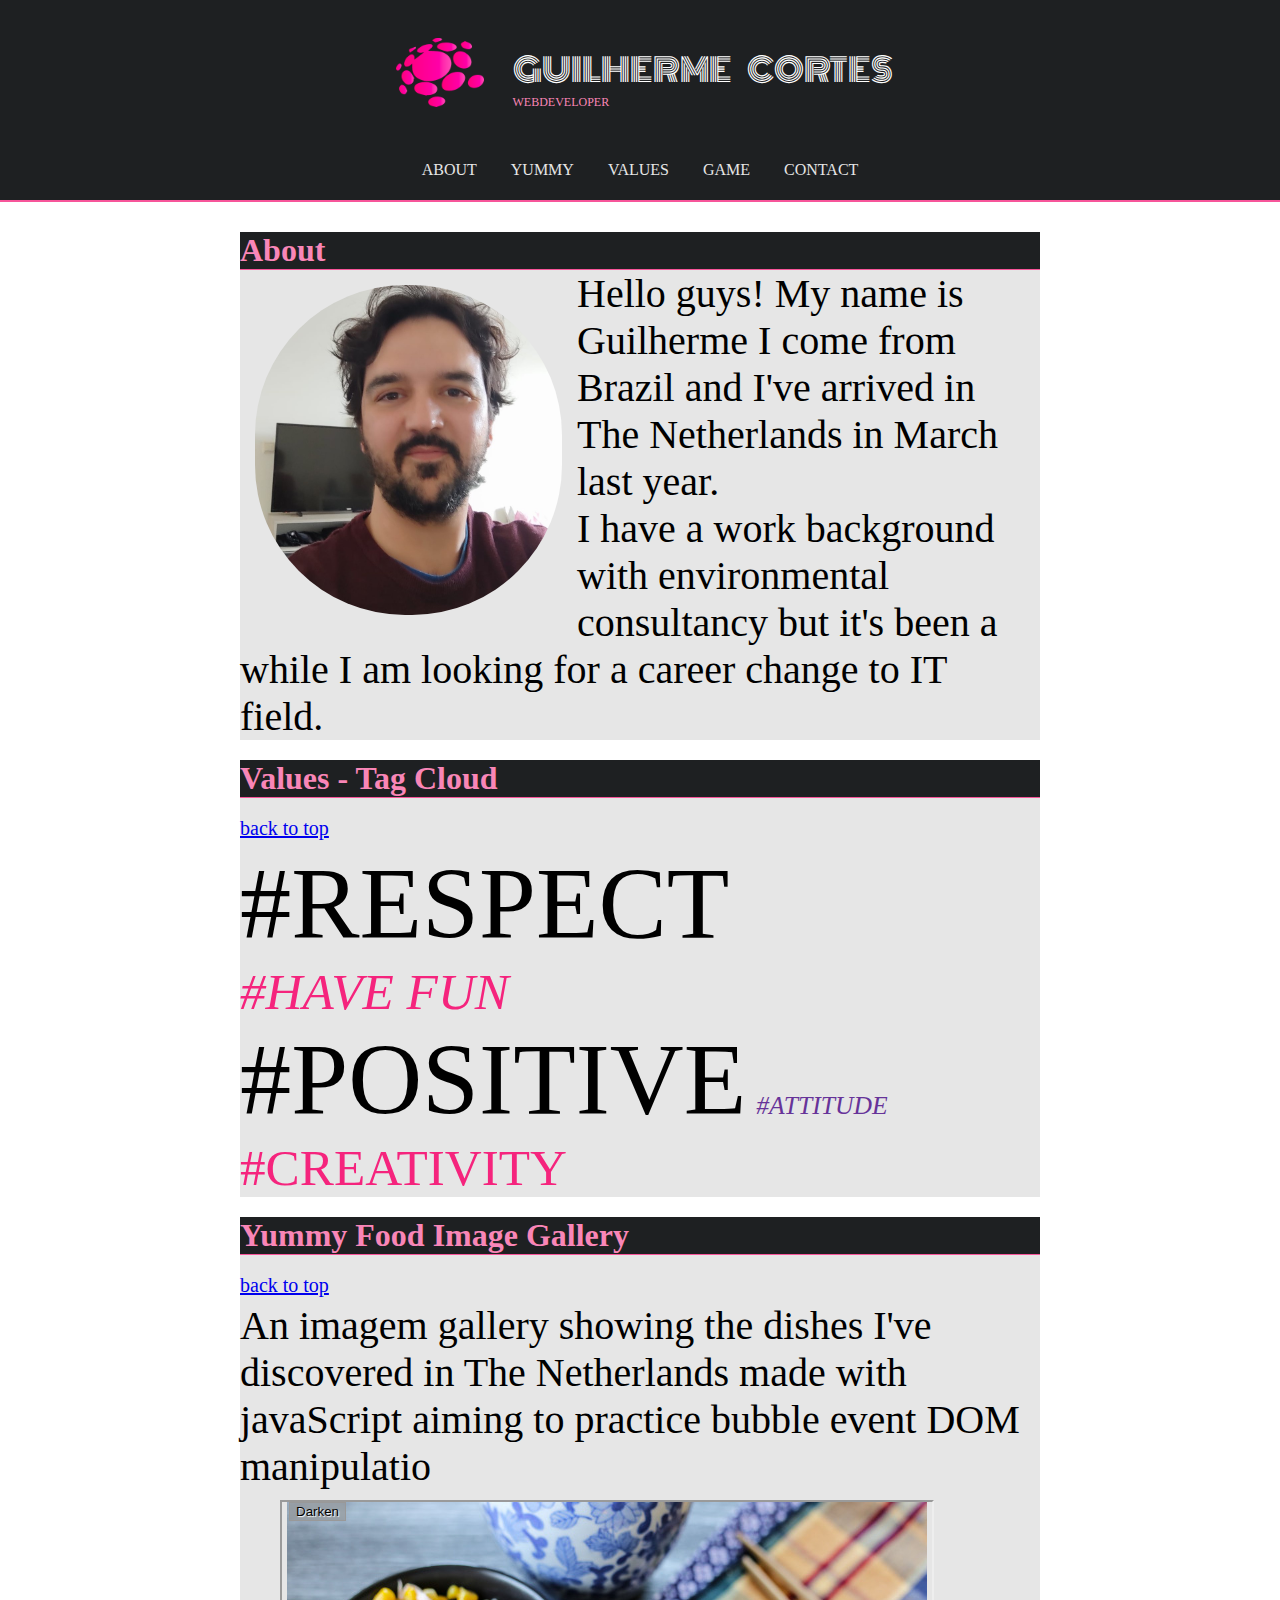
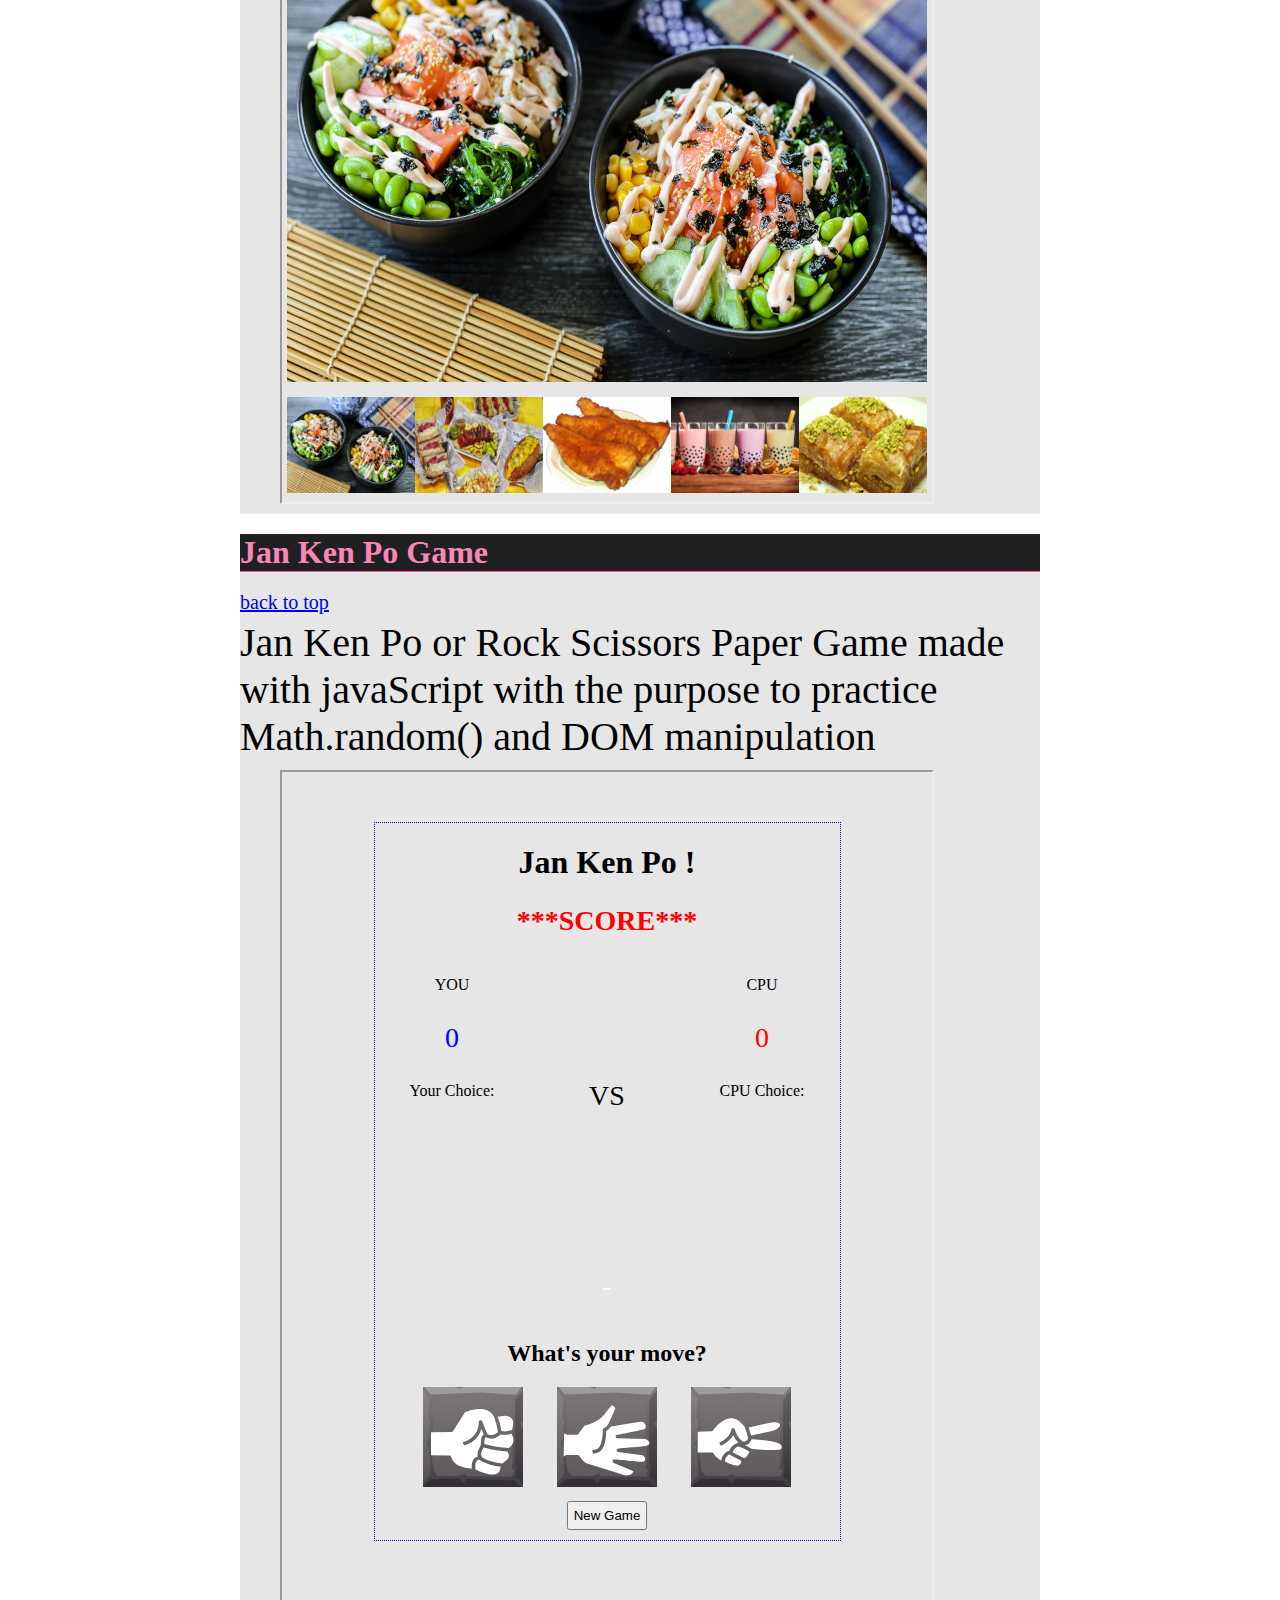
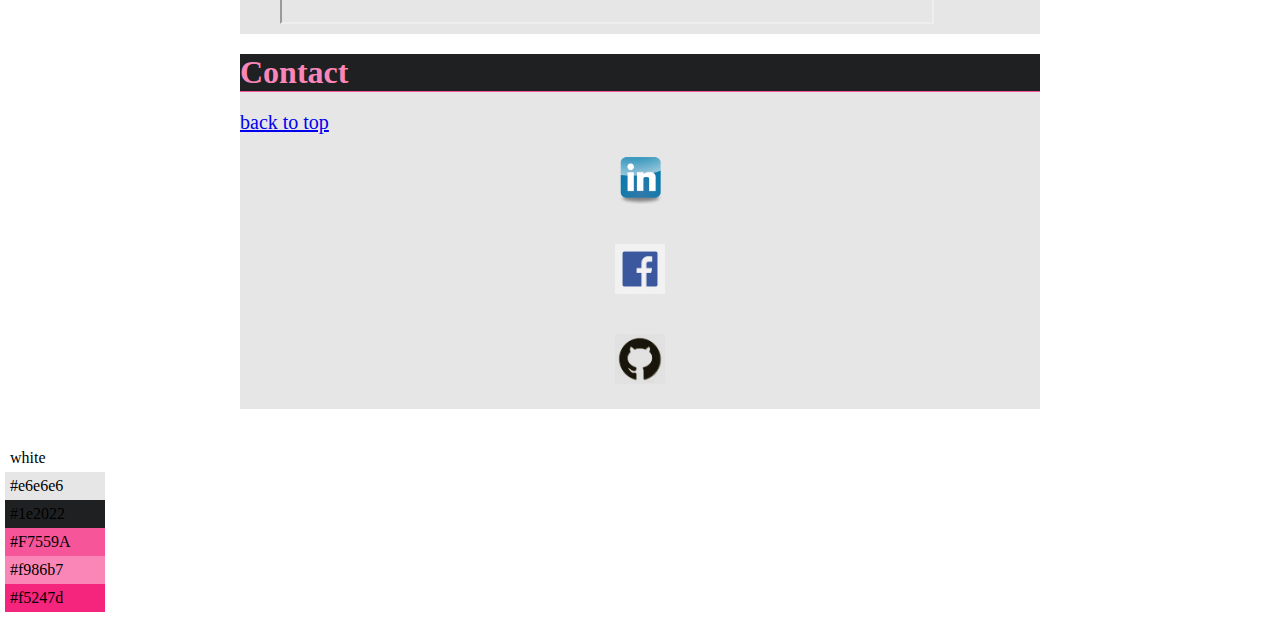
==== commit 0e952b8b: "Last Update" ====
--- a/index.html
+++ b/index.html
@@ -54,8 +54,9 @@
             </div>
             <div class="postagem" id="food">
                 <h1>Yummy Food Image Gallery</h1><a href="#top" class="back">back to top</a>
-                <p> An imagem gallery made with javaScript showing the dishes I've discovered in 
-                    The Netherlands</p>
+                <p> An imagem gallery  showing the dishes I've discovered in 
+                    The Netherlands made with javaScript aiming to practice 
+                    bubble event DOM manipulatio</p>
                 <iframe id="inlineFrame"
                 title="Inline Frame Example"
                 width="650"
@@ -66,7 +67,9 @@
 
             <div class="postagem" id="game">
                 <h1>Jan Ken Po Game</h1><a href="#top" class="back">back to top</a>
-                <p> Jan Ken Po or Rock Scissors Paper Game made with javaScript</p>
+                <p> Jan Ken Po or Rock Scissors Paper Game made with javaScript with the purpose to practice 
+                    Math.random() and DOM manipulation
+                </p>
                 <iframe id="inlineFrame"
                 title="Inline Frame Example"
                 width="650"
@@ -78,10 +81,9 @@
             <div class="postagem" id="contact">
                 <h1>Contact</h1> <a href="#top" class="back">back to top</a>
                 <ul>
-                    <li><img src="images/linkedin.png" alt="">LinkedIn</li>
-                    <li>GitHub</li>
-                    <li>Facebook</li>
-                    <li>E-mail</li>
+                    <li><a href="https://www.linkedin.com/in/guilhermecortes"><img src="images/linkedin.png" alt=""></a></li>
+                    <li><a href="https://facebook.com/guilherme.cortes.dev"><img src="images/face.png" alt=""></a></li>
+                    <li><a href="https://github.com/gc0rtes"><img src="images/GH.png" alt=""></a></li>                    
                 </ul>
                 </div>
         </div>	
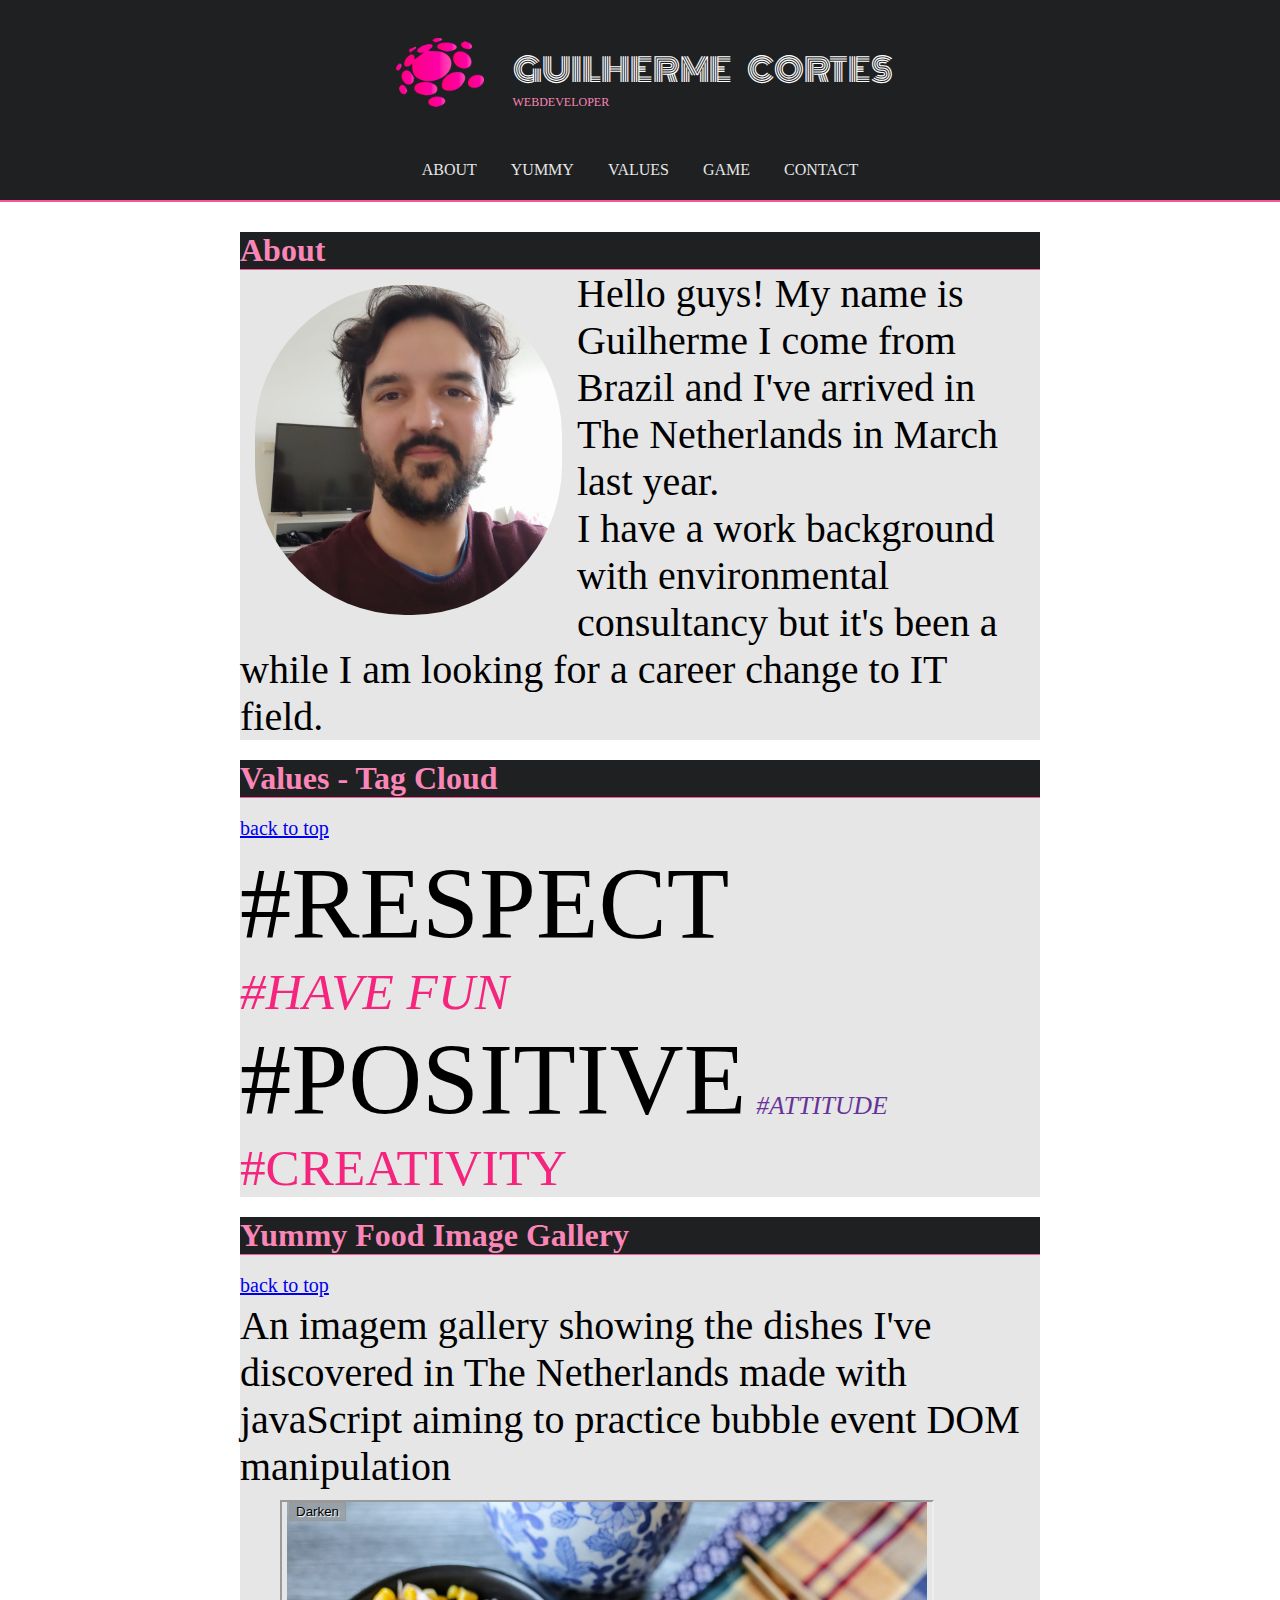
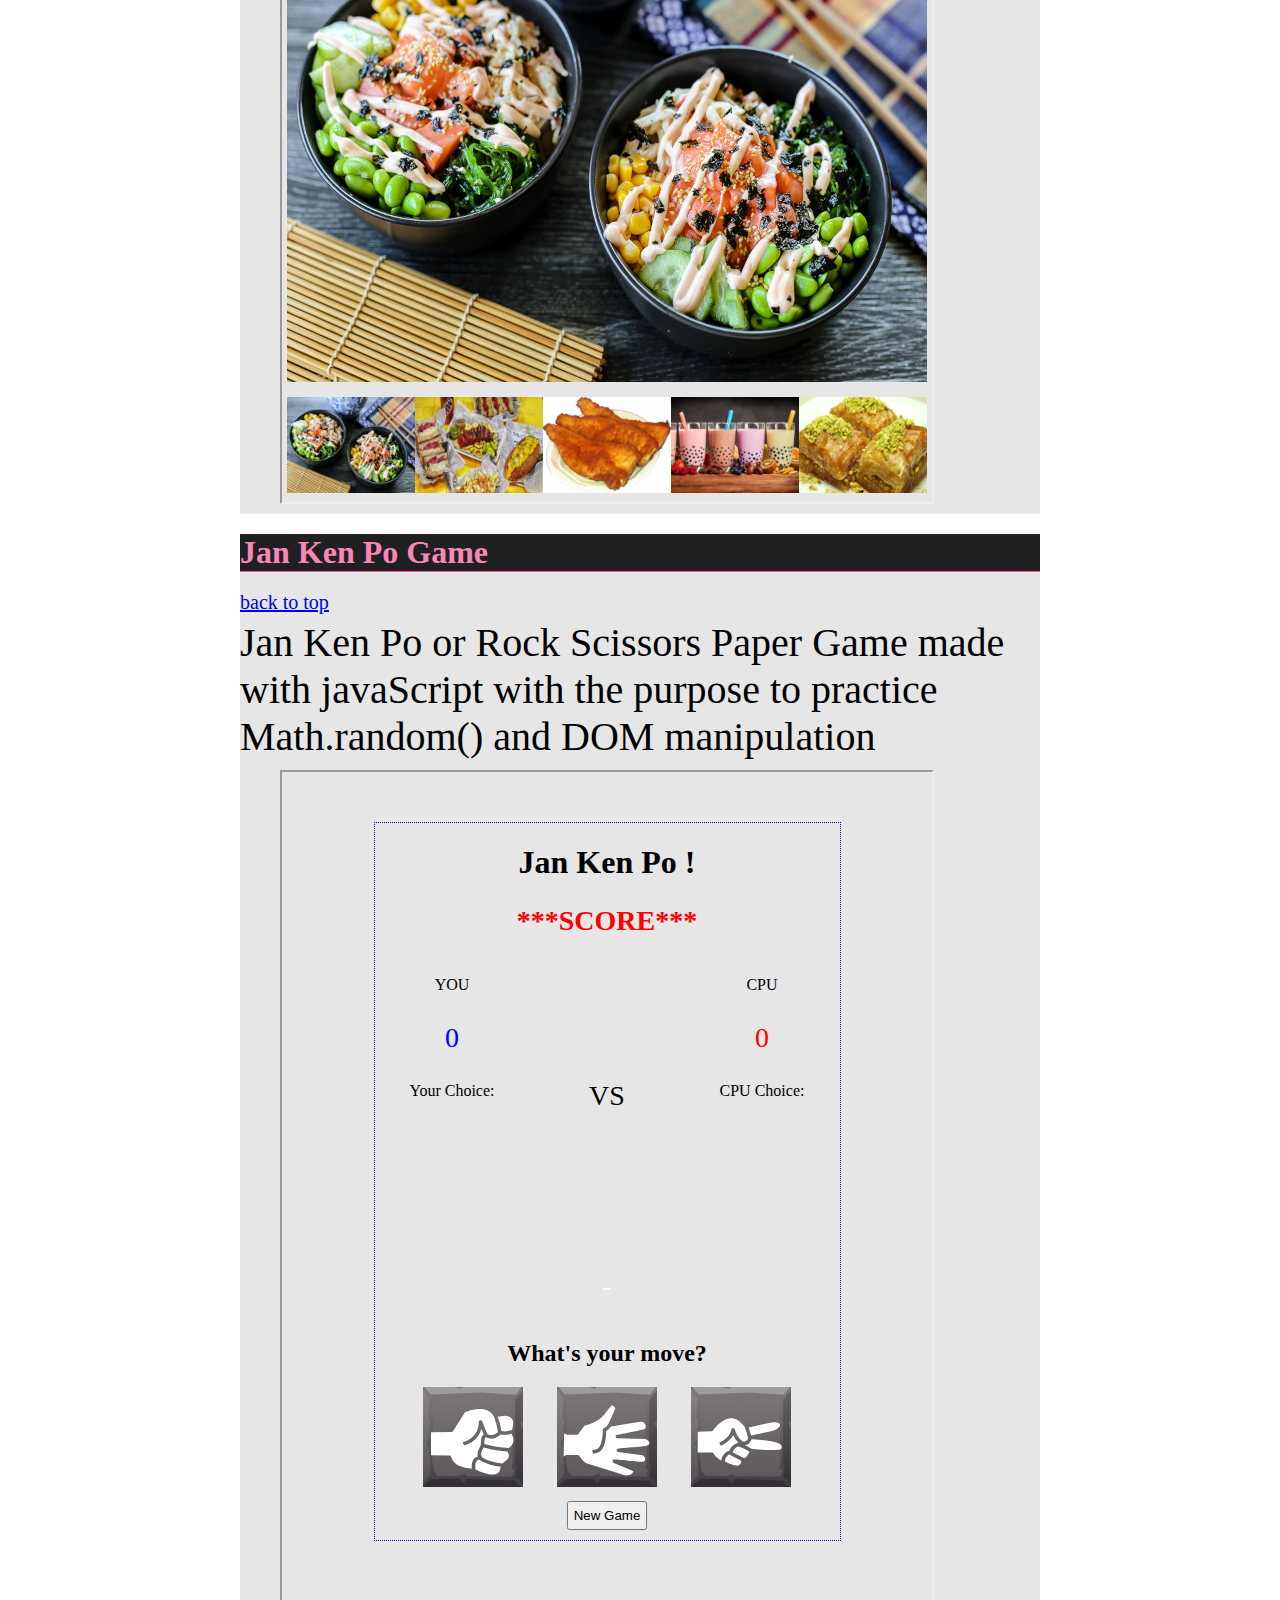
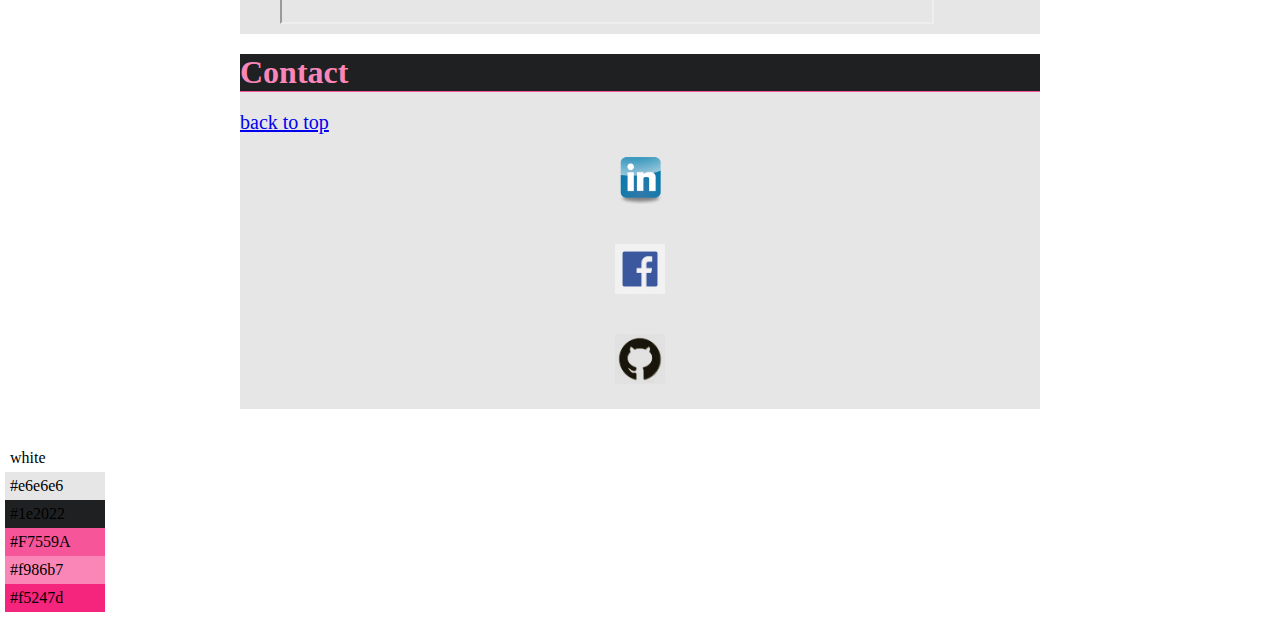
==== commit c3fe1bdf: "Update index.html" ====
--- a/index.html
+++ b/index.html
@@ -56,7 +56,7 @@
                 <h1>Yummy Food Image Gallery</h1><a href="#top" class="back">back to top</a>
                 <p> An imagem gallery  showing the dishes I've discovered in 
                     The Netherlands made with javaScript aiming to practice 
-                    bubble event DOM manipulatio</p>
+                    bubble event DOM manipulation</p>
                 <iframe id="inlineFrame"
                 title="Inline Frame Example"
                 width="650"
@@ -105,4 +105,4 @@
     
     </body> 
 </body>
-</html>+</html>
